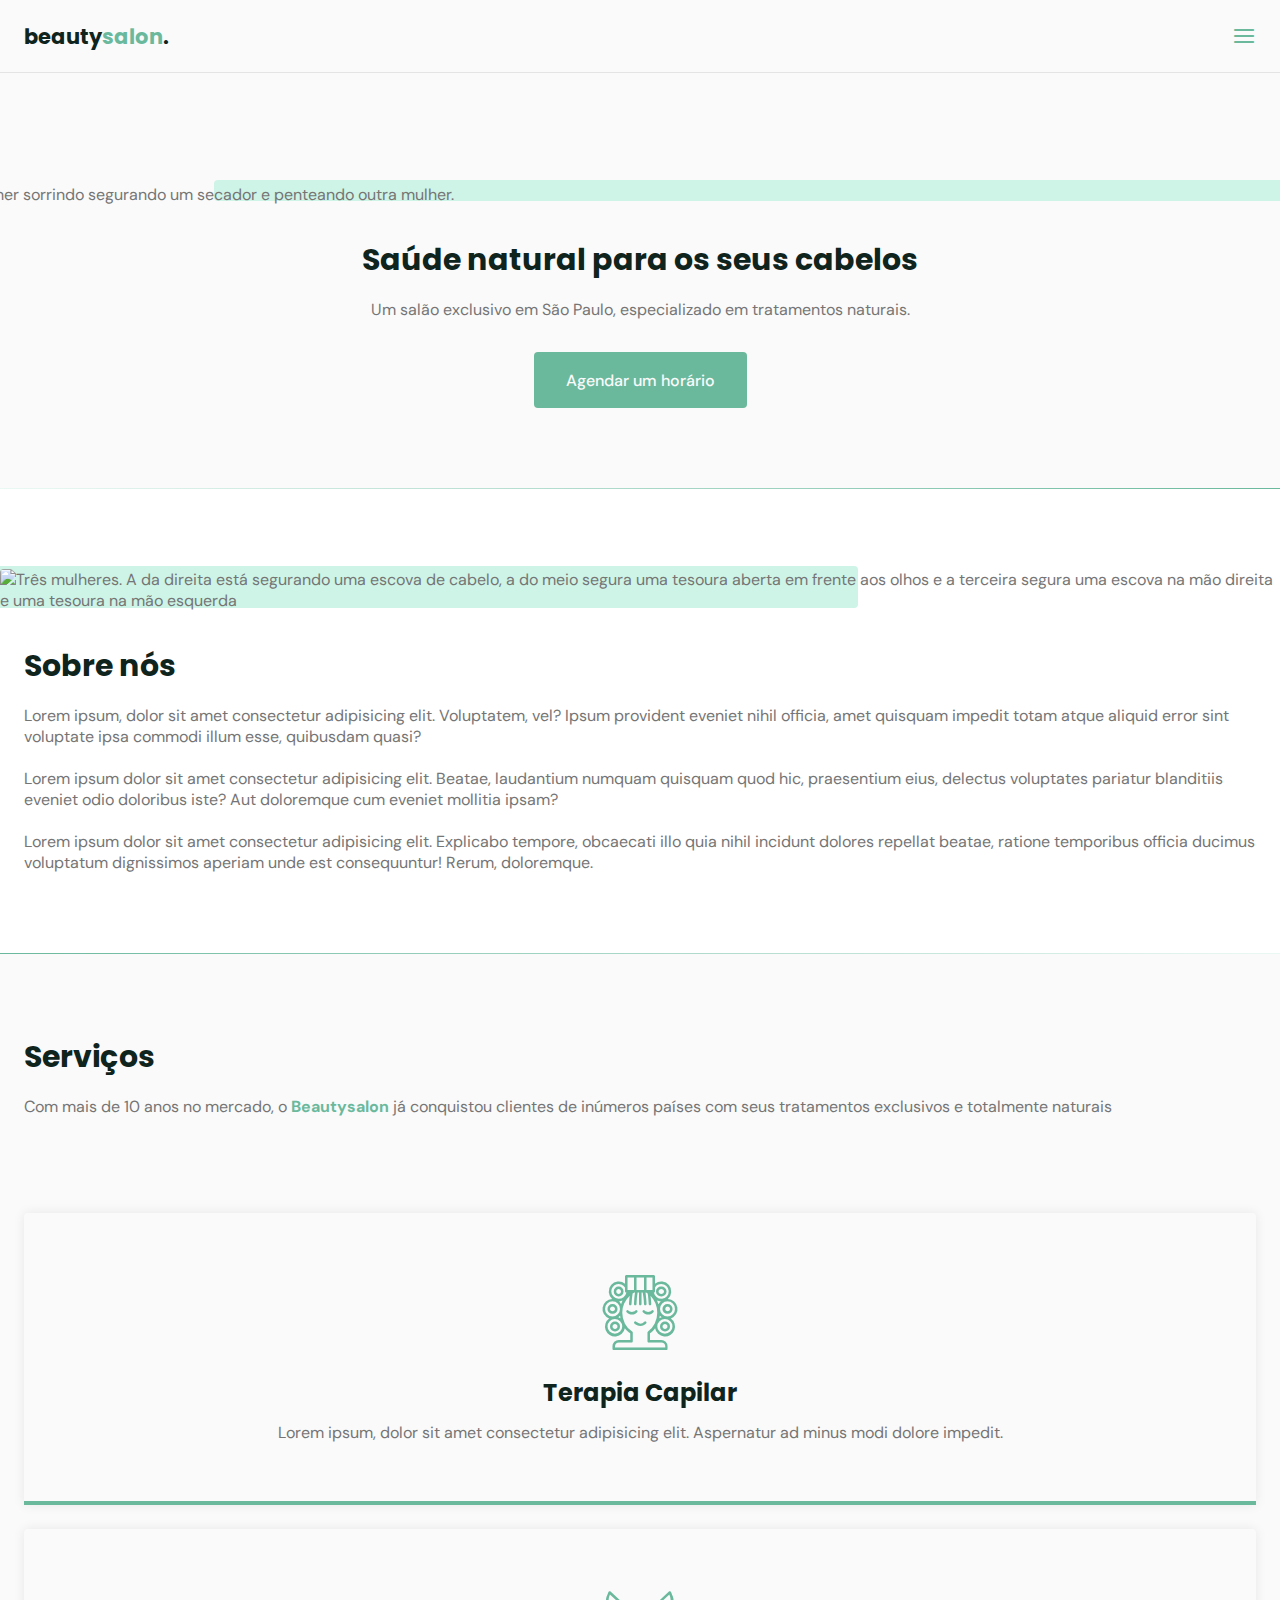
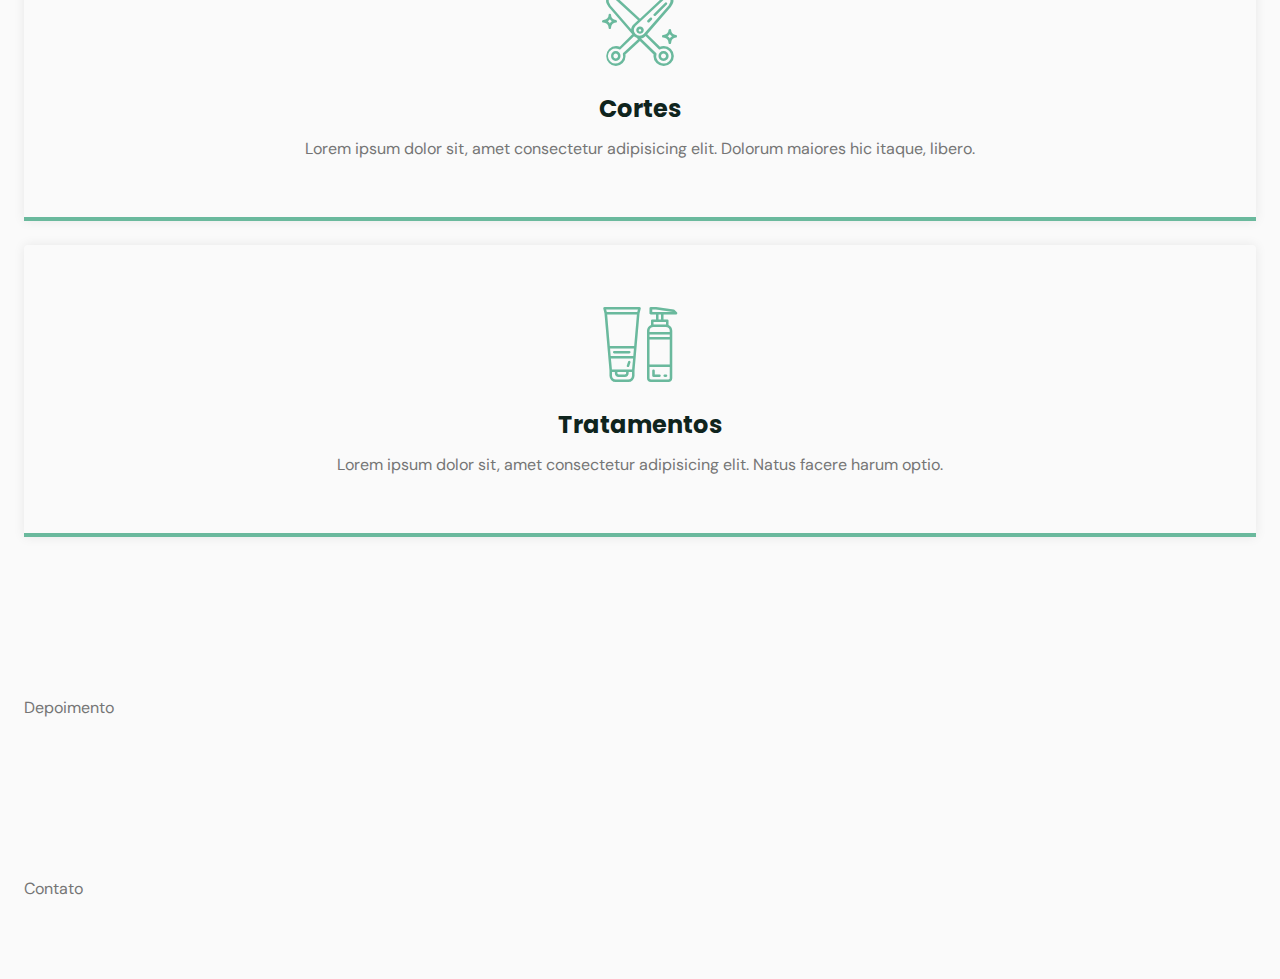
==== index.html @ 9b9bf40a "Update index.html" ====
<!DOCTYPE html>
<html lang="pt_BR">
  <head>
    <meta charset="UTF-8" />
    <meta http-equiv="X-UA-Compatible" content="IE=edge" />
    <meta name="viewport" content="width=device-width, initial-scale=1.0" />
    <title>NLW</title>
    <!--Icones-->
    <link rel="stylesheet" href="Assets/Fonts/style.css" />

    <!--styles-->

    <link rel="stylesheet" href="style.css" />
    <!-- fonts-->

    <link rel="preconnect" href="https://fonts.gstatic.com" />
    <link
      href="https://fonts.googleapis.com/css2?family=DM+Sans:wght@400;500;700&family=Poppins:wght@400;500;700&display=swap"
      rel="stylesheet"
    />
  </head>

  <body>
    <header id="header">
      <nav class="container">
        <a class="logo" href="#">beauty<span>salon</span>.</a>
        <!--menu-->

        <div class="menu">
          <ul class="grid">
            <li><a class="title" href="#home">Início</a></li>
            <li><a class="title" href="#about">Sobre</a></li>
            <li><a class="title" href="#services">Serviços</a></li>
            <li><a class="title" href="#testimonials">Depoimento</a></li>
            <li><a class="title" href="#contact">Contato</a></li>
          </ul>
        </div>
        <!--/menu-->
        <div class="toggle icon-menu"></div>
        <div class="toggle icon-close"></div>
      </nav>
    </header>

    <main>
      <section class="section" id="home">
        <div class="container grid">
          <div class="image">
            <img
              src="https://images.unsplash.com/photo-1562322140-8baeececf3df?ixid=MnwxMjA3fDB8MHxzZWFyY2h8MXx8aGFpcmRyZXNzZXJ8ZW58MHx8MHx8&ixlib=rb-1.2.1&auto=format&fit=crop&w=500&q=60"
              alt="Mulher sorrindo segurando um secador e penteando outra mulher."
            />
          </div>
          <div class="text">
            <h2 class="title">Saúde natural para os seus cabelos</h2>

            <p>
              Um salão exclusivo em São Paulo, especializado em tratamentos
              naturais.
            </p>
            <a class="button" href="#">Agendar um horário</a>
          </div>
        </div>
      </section>
      <div class="divider-1"></div>

      <section class="section" id="about">
        <div class="container grid">
          <div class="image">
            <img
              src="https://images.unsplash.com/photo-1559599101-f09722fb4948?ixid=MnwxMjA3fDB8MHxzZWFyY2h8Mnx8aGFpcmRyZXNzZXJ8ZW58MHx8MHx8&ixlib=rb-1.2.1&auto=format&fit=crop&w=500&q=60"
              alt="Três mulheres. A da direita está segurando uma escova de cabelo, a do meio segura uma tesoura aberta em frente aos olhos e a terceira segura uma escova na mão direita e uma tesoura na mão esquerda"
            />
          </div>
          <div class="text">
            <h2 class="title">Sobre nós</h2>
            <p>
              Lorem ipsum, dolor sit amet consectetur adipisicing elit.
              Voluptatem, vel? Ipsum provident eveniet nihil officia, amet
              quisquam impedit totam atque aliquid error sint voluptate ipsa
              commodi illum esse, quibusdam quasi?
            </p>
            <br />
            <p>
              Lorem ipsum dolor sit amet consectetur adipisicing elit. Beatae,
              laudantium numquam quisquam quod hic, praesentium eius, delectus
              voluptates pariatur blanditiis eveniet odio doloribus iste? Aut
              doloremque cum eveniet mollitia ipsam?
            </p>
            <br />
            <p>
              Lorem ipsum dolor sit amet consectetur adipisicing elit. Explicabo
              tempore, obcaecati illo quia nihil incidunt dolores repellat
              beatae, ratione temporibus officia ducimus voluptatum dignissimos
              aperiam unde est consequuntur! Rerum, doloremque.
            </p>
          </div>
        </div>
      </section>
      <div class="divider-2"></div>

      <section class="section" id="services">
        <div class="container grid">
          <header>
            <h2 class="title">Serviços</h2>
            <p>
              Com mais de 10 anos no mercado, o <strong> Beautysalon</strong> já
              conquistou clientes de inúmeros países com seus tratamentos
              exclusivos e totalmente naturais
            </p>
          </header>
          <div class="cards grid">
            <div class="card">
              <i class="icon-woman-hair"></i>
              <h3 class="title">Terapia Capilar</h3>
              <p>
                Lorem ipsum, dolor sit amet consectetur adipisicing elit.
                Aspernatur ad minus modi dolore impedit.
              </p>
            </div>
            <div class="card">
              <i class="icon-trim"></i>
              <h3 class="title">Cortes</h3>
              <p>
                Lorem ipsum dolor sit, amet consectetur adipisicing elit.
                Dolorum maiores hic itaque, libero.
              </p>
            </div>
            <div class="card">
              <i class="icon-cosmetic"></i>
              <h3 class="title">Tratamentos</h3>
              <p>
                Lorem ipsum dolor sit, amet consectetur adipisicing elit. Natus
                facere harum optio.
              </p>
            </div>
          </div>
        </div>
      </section>

      <section class="section" id="testimonials">
        <div class="container grid">Depoimento</div>
      </section>
      <section class="section" id="contact">
        <div class="container grid">Contato</div>
      </section>
    </main>
    <footer></footer>
    <script src="main.js"></script>
  </body>
</html>
---- Assets/Fonts/style.css ----
@font-face {
  font-family: 'icomoon';
  src: url('fonts/icomoon.eot?i41y');
  src: url('fonts/icomoon.eot?i41y#iefix') format('embedded-opentype'),
    url('fonts/icomoon.ttf?i41y') format('truetype'),
    url('fonts/icomoon.woff?i41y') format('woff'),
    url('fonts/icomoon.svg?i41y#icomoon') format('svg');
  font-weight: normal;
  font-style: normal;
  font-display: block;
}

[class^='icon-'],
[class*=' icon-'] {
  /* use !important to prevent issues with browser extensions that change fonts */
  font-family: 'icomoon' !important;
  speak: never;
  font-style: normal;
  font-weight: normal;
  font-variant: normal;
  text-transform: none;
  line-height: 1;

  /* Better Font Rendering =========== */
  -webkit-font-smoothing: antialiased;
  -moz-osx-font-smoothing: grayscale;
}

.icon-phone:before {
  content: '\e900';
}
.icon-close:before {
  content: '\e901';
}
.icon-cosmetic:before {
  content: '\e902';
}
.icon-facebook:before {
  content: '\e903';
}
.icon-instagram:before {
  content: '\e904';
}
.icon-mail:before {
  content: '\e905';
}
.icon-map-pin:before {
  content: '\e906';
}
.icon-menu:before {
  content: '\e907';
}
.icon-trim:before {
  content: '\e908';
}
.icon-whatsapp:before {
  content: '\e909';
}
.icon-woman-hair:before {
  content: '\e90a';
}
.icon-youtube:before {
  content: '\e90b';
}
---- style.css ----
/* Reset */
* {
  margin: 0;
  padding: 0;
  box-sizing: border-box;
}
ul {
  list-style: none;
}
a {
  text-decoration: none;
}

img {
  width: 100%;
  height: auto;
}
:root {
  --header-height: 4.5rem;

  /* colors */
  --hue: 159;
  /* HSL color mode */
  --base-color: hsl(var(--hue) 36% 57%);
  --base-color-second: hsl(var(--hue) 65% 88%);
  --base-color-alt: hsl(var(--hue) 57% 53%);
  --title-color: hsl(var(--hue) 41% 10%);
  --text-color: hsl(0 0% 46%);
  --text-color-light: hsl(0 0% 98%);
  --body-color: hsl(0 0% 98%);
}

/*------- BASE ---------*/
html {
  scroll-behavior: smooth;
}
body {
  font: 400 1rem 'Dm Sans', sans-serif;
  color: var(--text-color);
  background: var(--body-color);
  -webkit-font-smoothing: antialiased;
}

.title {
  font: 700 1.875rem 'poppins', sans-serif;
  color: var(--title-color);
  -webkit-font-smoothing: auto;
}
.button {
  background-color: var(--base-color);
  color: var(--text-color-light);
  height: 3.5rem;
  display: inline-flex;
  align-items: center;
  padding: 0 2rem;
  border-radius: 0.25rem;
  font: 500 1rem 'Dm Sans', sans-serif;
  transition: background 0.3s;
}

.button:hover {
  background: var(--base-color-alt);
}
.divider-1 {
  height: 1px;
  background: linear-gradient(
    270deg,
    hsla(var(--hue), 36%, 57%, 1),
    hsla(var(--hue), 65%, 88%, 0.34)
  );
}
.divider-2 {
  height: 1px;
  background: linear-gradient(
    270deg,
    hsla(var(--hue), 65%, 88%, 0.34),
    hsla(var(--hue), 36%, 57%, 1)
  );
}

/*== Layout ==*/
.container {
  margin-left: 1.5rem;
  margin-right: 1.5rem;
}

.grid {
  display: grid;
  gap: 2rem;
}

.section {
  padding: 5rem 0;
}
.section .title {
  margin-bottom: 1rem;
}

.section header {
  margin-bottom: 4rem;
}
.section header strong {
  color: var(--base-color);
}

#header {
  border-bottom: 1px solid #e4e4e4;
  margin-bottom: 2rem;
  display: flex;
  width: 100%;
  position: fixed;
  top: 0;
  left: 0;
  z-index: 100;
  background-color: var(--body-color);
}
#header.scroll {
  box-shadow: 0px 0px 12px rgba(0, 0, 0, 0.15);
}
main {
  margin-top: calc(var(--header-height) + 2rem);
}

/* -------logo------- */

.logo {
  font: 700 1.31rem 'poppins', sans-serif;
  color: var(--title-color);
}
.logo span {
  color: var(--base-color);
}
/* -------Navigation------- */
nav {
  height: var(--header-height);
  display: flex;
  align-items: center;
  justify-content: space-between;
  width: 100%;
}

nav ul li {
  text-align: center;
}
nav ul li a {
  transition: color 0.2s;
  position: relative;
}
nav ul li a:hover {
  color: var(--base-color);
}
nav ul li a::after {
  content: '';
  width: 0%;
  height: 2px;
  background: var(--base-color);

  position: absolute;
  left: 0;
  bottom: -1.5rem;
  transition: width 0.2s;
}
nav ul li a:hover::after {
  width: 100%;
}

nav .menu {
  opacity: 0;
  visibility: hidden;
  top: -20rem;
  transition: 0.2s;
}
nav .menu ul {
  display: none;
}
/*=======Mostrar menu========*/
nav.show .menu {
  opacity: 1;
  visibility: visible;
  background: var(--body-color);

  height: 100vh;
  width: 100vw;

  position: fixed;
  top: 0;
  left: 0;
  display: grid;
  place-content: center;
}

nav.show .menu ul {
  display: grid;
}
nav.show ul.grid {
  gap: 4rem;
}
/*======= toggle menu ====*/
.toggle {
  color: var(--base-color);
  font-size: 1.5rem;
  cursor: pointer;
}
nav .icon-close {
  visibility: hidden;
  opacity: 0;

  position: absolute;
  top: -1.5rem;
  right: 1.5rem;
  transition: 0.2s;
}
nav.show div.icon-close {
  visibility: visible;
  opacity: 1;
  top: 1.5rem;
}

/*======= home ====*/

#home {
  overflow: hidden;
}
#home .container {
  margin: 0;
}
#home .image {
  position: relative;
}
#home .image::before {
  content: '';
  height: 100%;
  width: 100%;
  background: var(--base-color-second);
  position: absolute;
  top: -16.8%;
  left: 16.7%;
  z-index: 0;
}

#home .image img {
  position: relative;
  right: 2.93rem;
}

#home .image img,
#home .image::before {
  border-radius: 0.25rem;
}
#home .text {
  margin-left: 1.5rem;
  margin-right: 1.5rem;
  text-align: center;
}
#home .text h1 {
  margin-bottom: 1rem;
}
#home .text p {
  margin-bottom: 2rem;
}

/*======= About ====*/
#about {
  background: white;
}
#about .container {
  margin: 0;
}
#about .image {
  position: relative;
}
#about .image::before {
  content: '';
  height: 100%;
  width: 100%;
  background: var(--base-color-second);
  position: absolute;
  top: -8.3%;
  left: -33%;
  z-index: 0;
}

#about .image img {
  position: relative;
}

#about .image img,
#about .image::before {
  border-radius: 0.25rem;
}
#about .text {
  margin-left: 1.5rem;
  margin-right: 1.5rem;
}
/*======= Services ====*/
.cards.grid {
  gap: 1.5rem;
}
.card {
  padding: 3.625rem 2rem;
  box-shadow: 0px 0px 12px rgba(0, 0, 0, 0.08);
  border-bottom: 0.25rem solid var(--base-color);
  border-radius: 0.25rem 0.25rem 0 0;
  text-align: center;
}
.card i {
  display: block;
  margin-bottom: 1.5rem;
  font-size: 5rem;
  color: var(--base-color);
}
.card .title {
  font-size: 1.5rem;
  margin-bottom: 0.75rem;
}
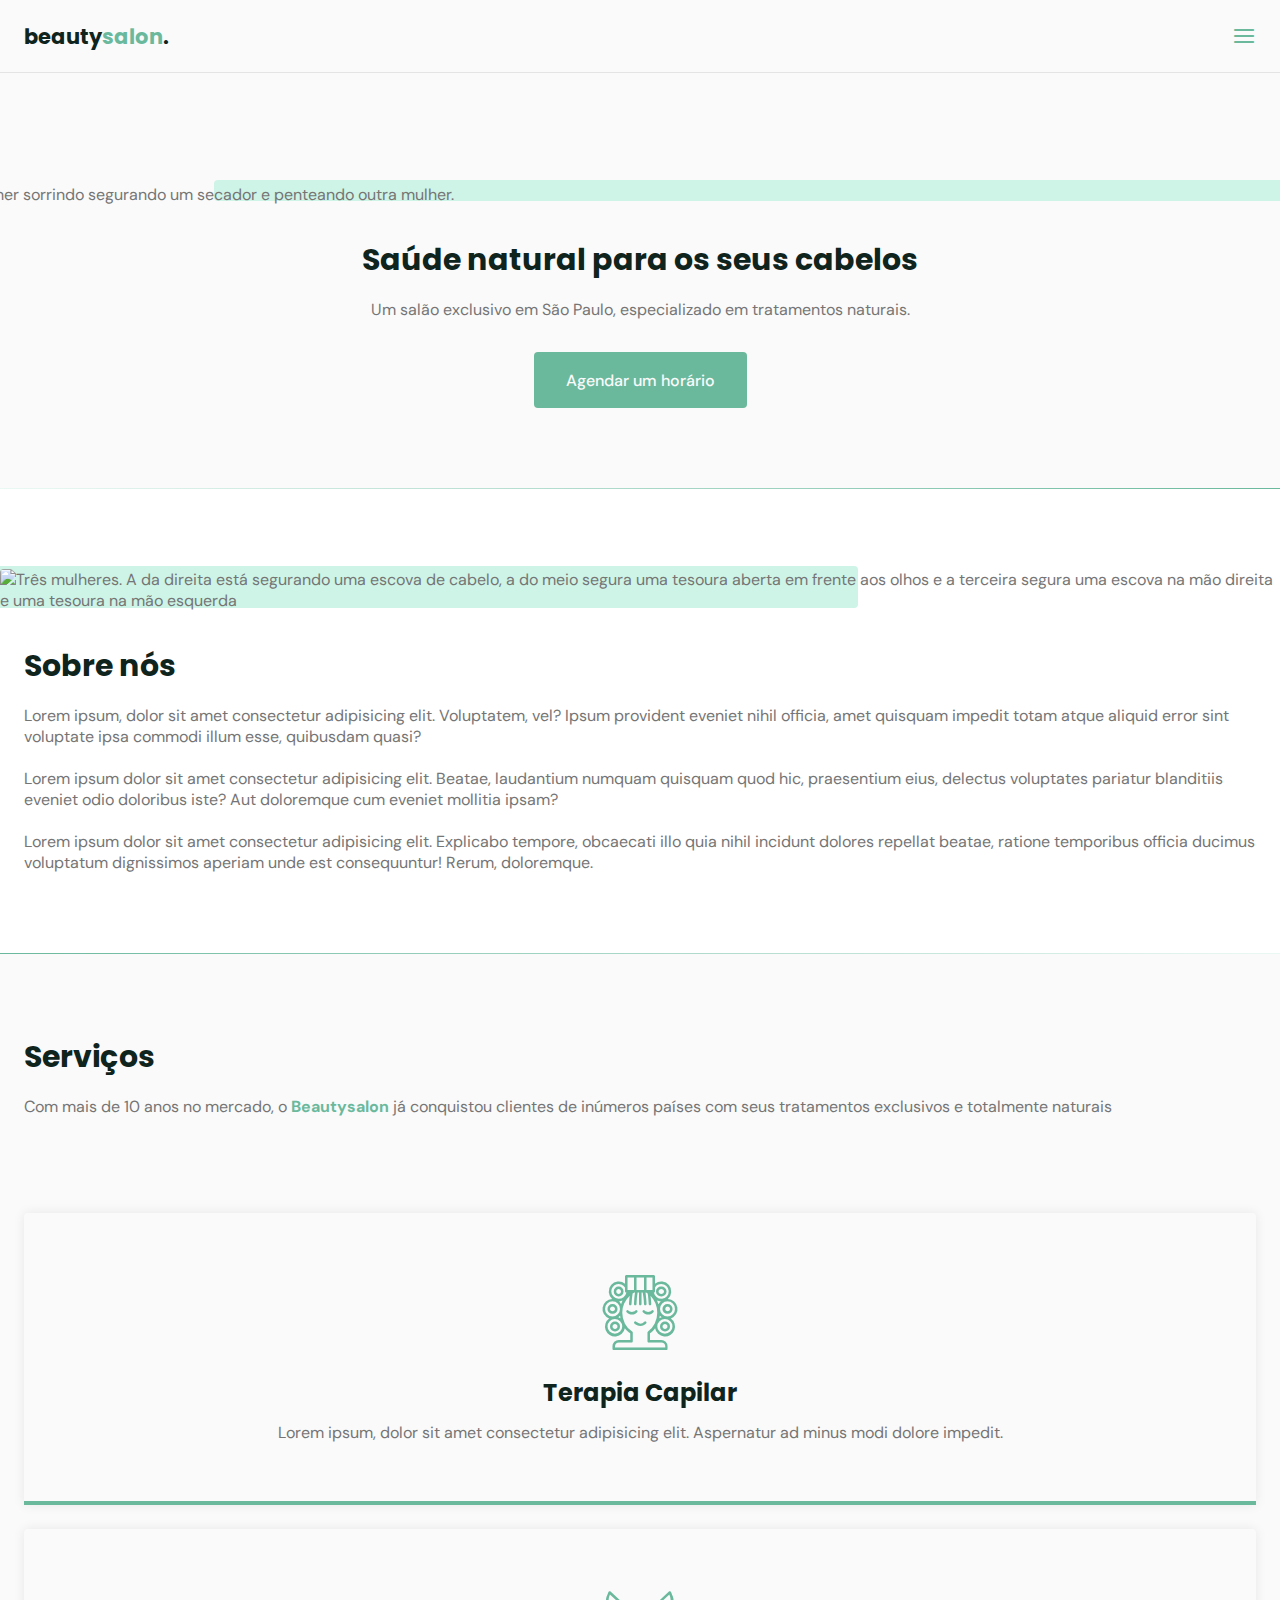
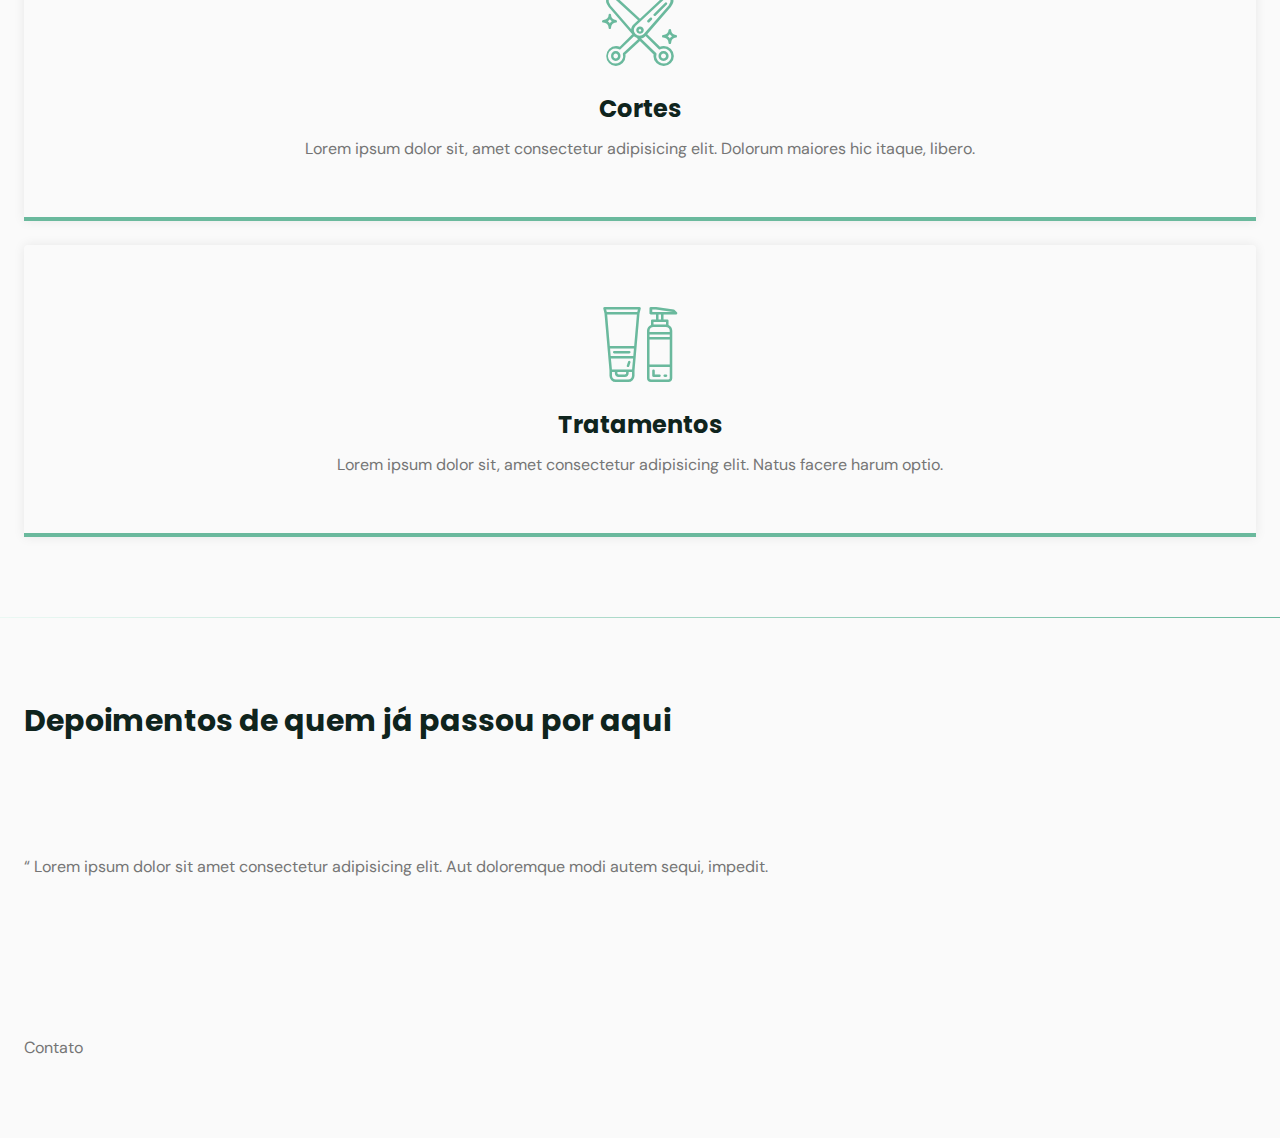
==== commit c5be7647: "Update index.html" ====
--- a/index.html
+++ b/index.html
@@ -31,7 +31,7 @@
             <li><a class="title" href="#home">Início</a></li>
             <li><a class="title" href="#about">Sobre</a></li>
             <li><a class="title" href="#services">Serviços</a></li>
-            <li><a class="title" href="#testimonials">Depoimento</a></li>
+            <li><a class="title" href="#testimonials">Depoimentos</a></li>
             <li><a class="title" href="#contact">Contato</a></li>
           </ul>
         </div>
@@ -136,15 +136,39 @@
           </div>
         </div>
       </section>
+      <div class="divider-1"></div>
 
       <section class="section" id="testimonials">
-        <div class="container grid">Depoimento</div>
+        <div class="container grid".divider-1 {
+  height: 1px;
+  background: linear-gradient(
+    270deg,
+    hsla(var(--hue), 36%, 57%, 1),
+    hsla(var(--hue), 65%, 88%, 0.34)
+  );
+}>
+          <header>
+            <h2 class="title">Depoimentos de quem já passou por aqui</h2>
+          </header>
+          <div class="testimonials">
+<div class="testimonials">
+  <p>
+    <span>&ldquo; </span>
+    Lorem ipsum dolor sit amet consectetur adipisicing elit. Aut doloremque modi autem sequi, impedit.
+  </p>
+</div>
+<div class="testimonials"></div>
+<div class="testimonials"></div>
+</div>
+
+          </div>
+        </div>
       </section>
       <section class="section" id="contact">
         <div class="container grid">Contato</div>
       </section>
     </main>
-    <footer></footer>
+
     <script src="main.js"></script>
   </body>
 </html>
--- a/style.css
+++ b/style.css
@@ -107,14 +107,16 @@
   border-bottom: 1px solid #e4e4e4;
   margin-bottom: 2rem;
   display: flex;
-  width: 100%;
+
   position: fixed;
   top: 0;
   left: 0;
   z-index: 100;
   background-color: var(--body-color);
+  width: 100%;
 }
 #header.scroll {
+  background: var(--base-color);
   box-shadow: 0px 0px 12px rgba(0, 0, 0, 0.15);
 }
 main {
@@ -124,7 +126,7 @@
 /* -------logo------- */
 
 .logo {
-  font: 700 1.31rem 'poppins', sans-serif;
+  font: 700 1.31rem 'Poppins', sans-serif;
   color: var(--title-color);
 }
 .logo span {
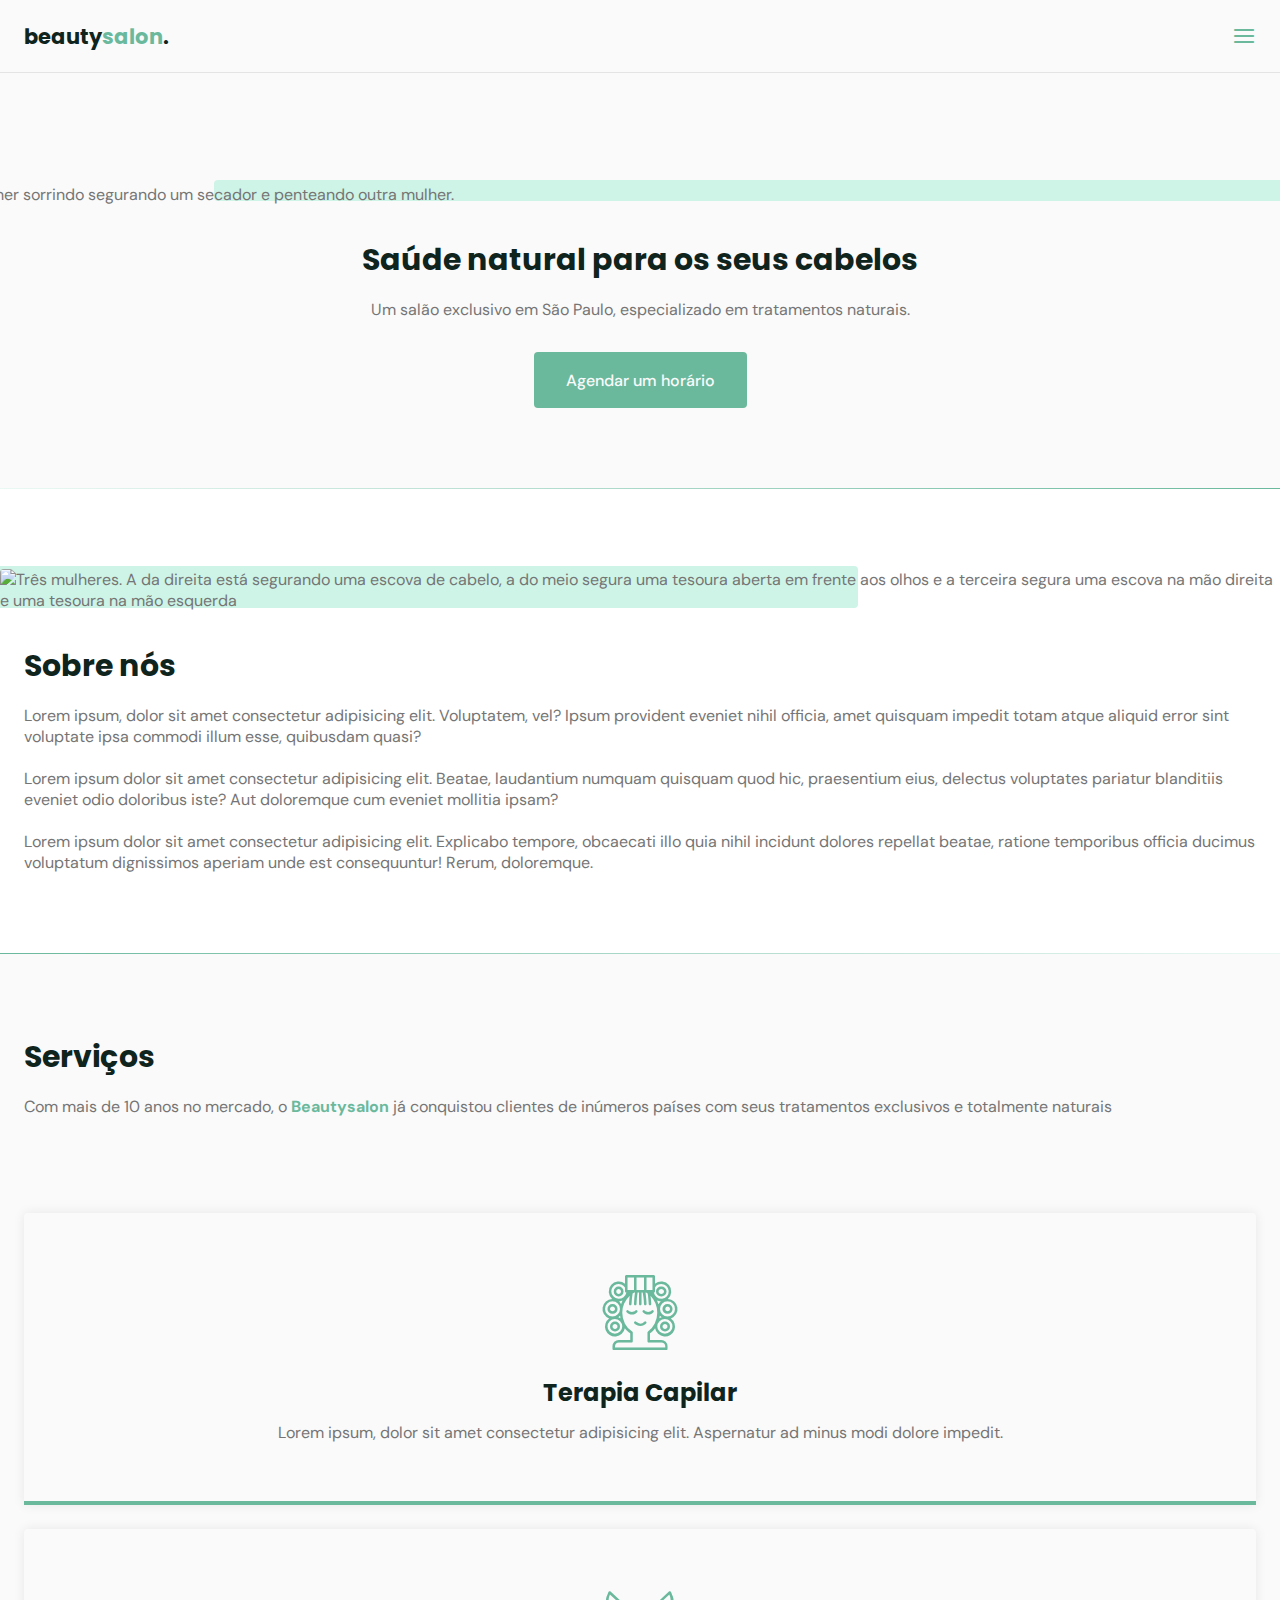
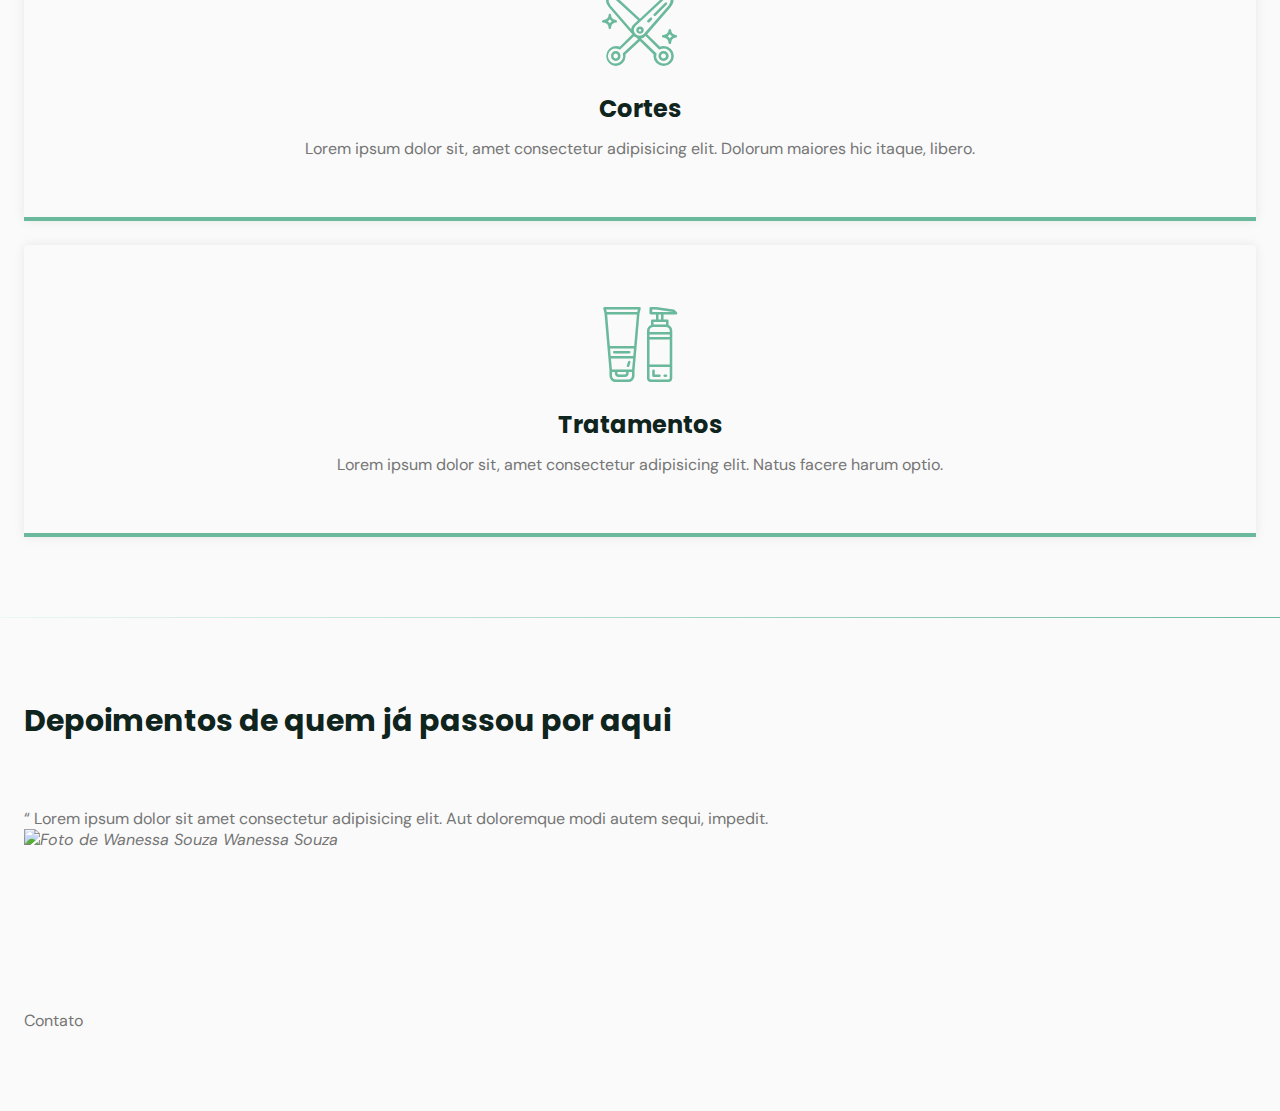
==== commit c72a32b1: "Update index.html" ====
--- a/index.html
+++ b/index.html
@@ -7,6 +7,11 @@
     <title>NLW</title>
     <!--Icones-->
     <link rel="stylesheet" href="Assets/Fonts/style.css" />
+    
+    <link
+    rel="stylesheet"
+    href="https://unpkg.com/swiper/swiper-bundle.min.css"
+  />
 
     <!--styles-->
 
@@ -139,23 +144,24 @@
       <div class="divider-1"></div>
 
       <section class="section" id="testimonials">
-        <div class="container grid".divider-1 {
-  height: 1px;
-  background: linear-gradient(
-    270deg,
-    hsla(var(--hue), 36%, 57%, 1),
-    hsla(var(--hue), 65%, 88%, 0.34)
-  );
-}>
+        <div class="container">
           <header>
             <h2 class="title">Depoimentos de quem já passou por aqui</h2>
           </header>
-          <div class="testimonials">
-<div class="testimonials">
+          <div class="testimonials swiper-container">
+<div class="testimonials swiper-slide">
+  <blockquote>
   <p>
-    <span>&ldquo; </span>
+    <span>&ldquo;</span>
     Lorem ipsum dolor sit amet consectetur adipisicing elit. Aut doloremque modi autem sequi, impedit.
   </p>
+  <cite>
+    <img src="assets/fotos/10.jpeg"
+    alt="Foto de Wanessa Souza"
+  />
+  Wanessa Souza
+  </cite>
+</blockquote>
 </div>
 <div class="testimonials"></div>
 <div class="testimonials"></div>
--- a/style.css
+++ b/style.css
@@ -35,14 +35,14 @@
   scroll-behavior: smooth;
 }
 body {
-  font: 400 1rem 'Dm Sans', sans-serif;
+  font: 400 1rem 'DM Sans', sans-serif;
   color: var(--text-color);
   background: var(--body-color);
   -webkit-font-smoothing: antialiased;
 }
 
 .title {
-  font: 700 1.875rem 'poppins', sans-serif;
+  font: 700 1.875rem 'Poppins', sans-serif;
   color: var(--title-color);
   -webkit-font-smoothing: auto;
 }
@@ -54,7 +54,7 @@
   align-items: center;
   padding: 0 2rem;
   border-radius: 0.25rem;
-  font: 500 1rem 'Dm Sans', sans-serif;
+  font: 500 1rem 'DM Sans', sans-serif;
   transition: background 0.3s;
 }
 
@@ -116,9 +116,13 @@
   width: 100%;
 }
 #header.scroll {
-  background: var(--base-color);
   box-shadow: 0px 0px 12px rgba(0, 0, 0, 0.15);
 }
+/* Para trocar a cor da logo
+#header.scroll. logo span{
+  color: Black;
+}
+*/
 main {
   margin-top: calc(var(--header-height) + 2rem);
 }
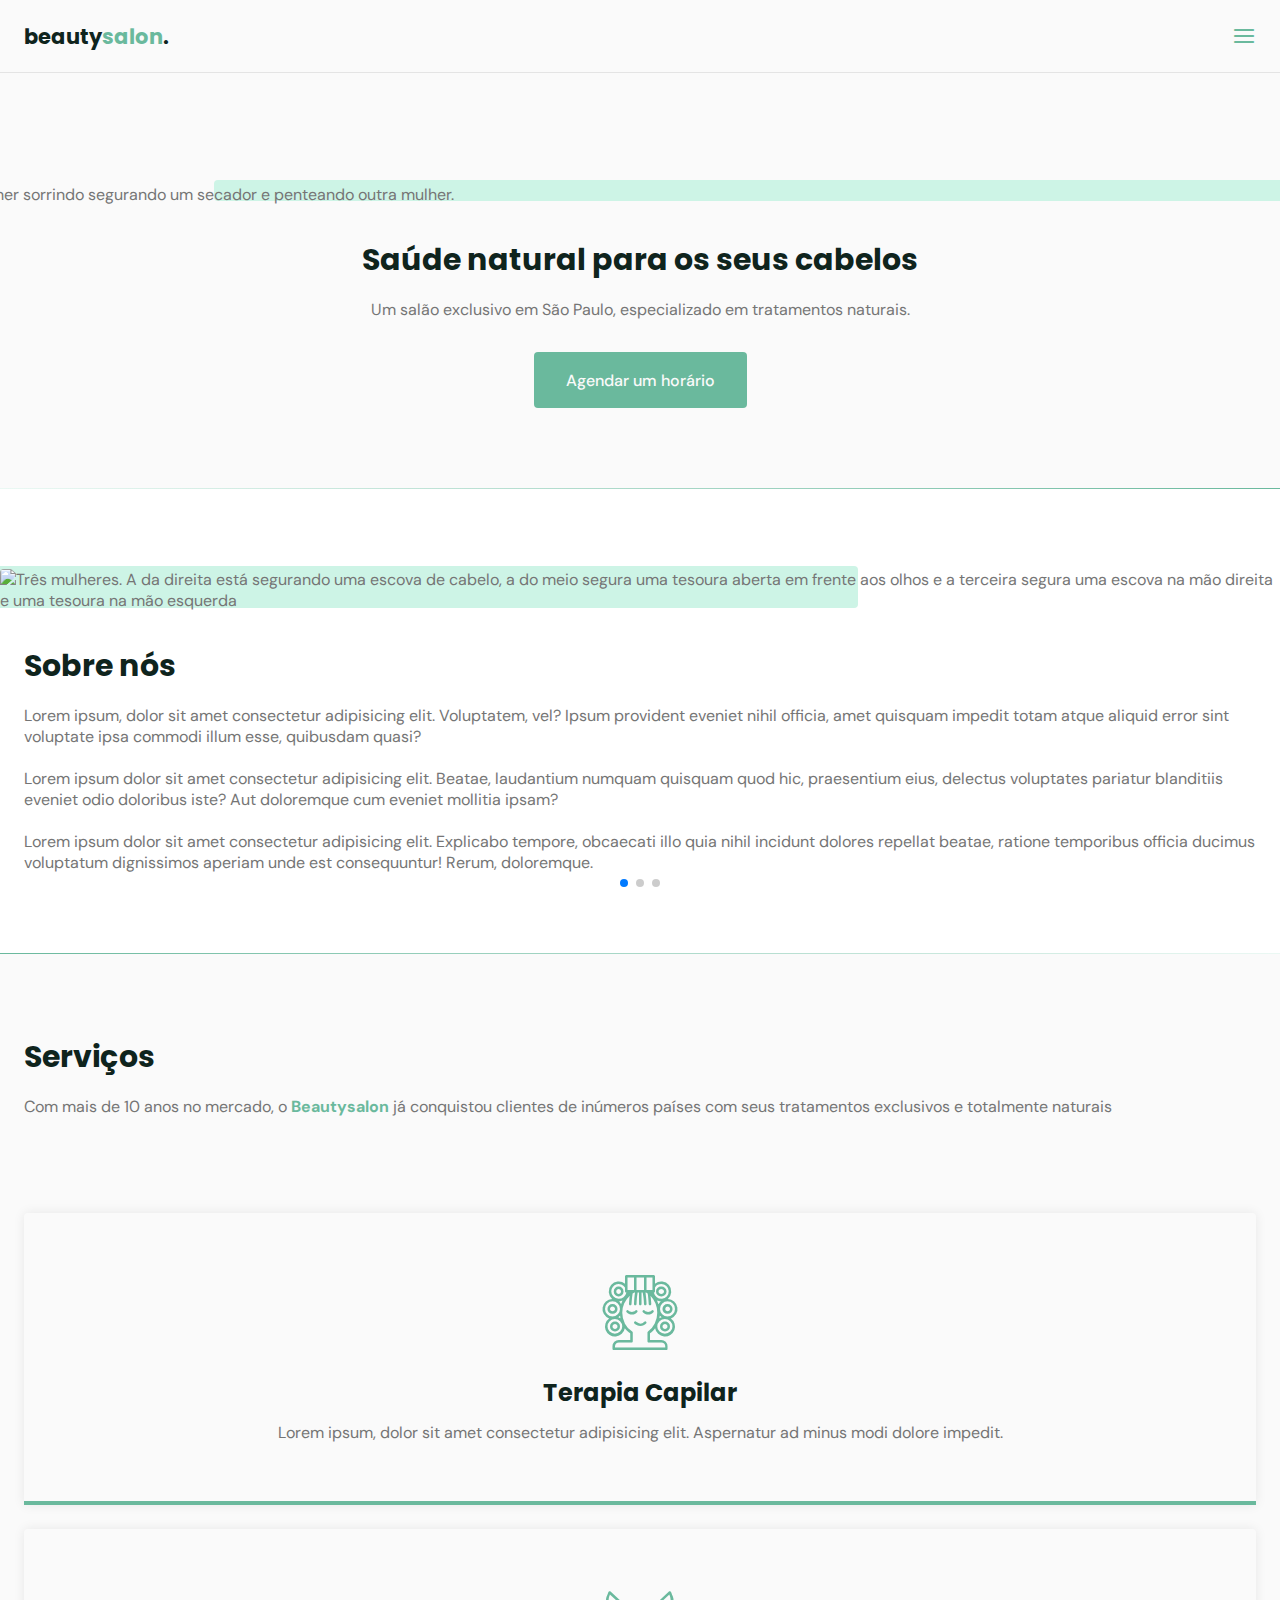
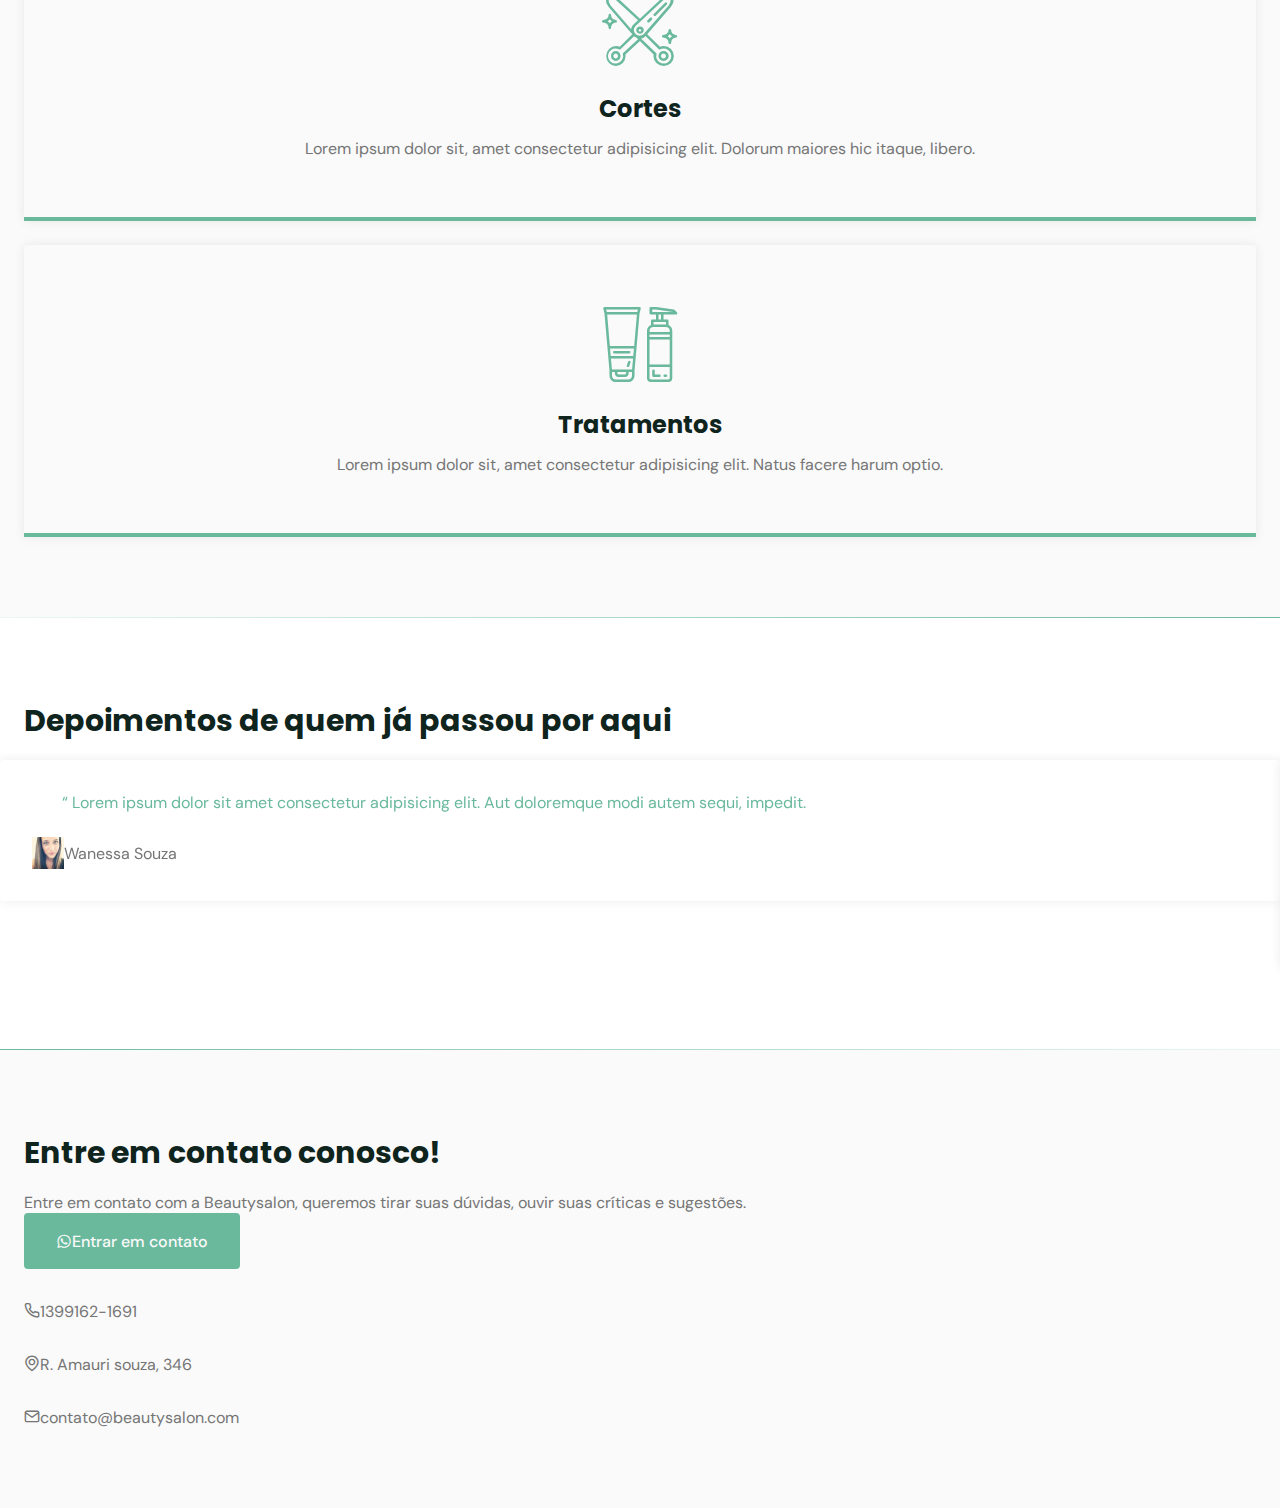
==== commit 1740d456: "Update index.html" ====
--- a/index.html
+++ b/index.html
@@ -7,11 +7,11 @@
     <title>NLW</title>
     <!--Icones-->
     <link rel="stylesheet" href="Assets/Fonts/style.css" />
-    
+
     <link
-    rel="stylesheet"
-    href="https://unpkg.com/swiper/swiper-bundle.min.css"
-  />
+      rel="stylesheet"
+      href="https://unpkg.com/swiper/swiper-bundle.min.css"
+    />
 
     <!--styles-->
 
@@ -149,31 +149,91 @@
             <h2 class="title">Depoimentos de quem já passou por aqui</h2>
           </header>
           <div class="testimonials swiper-container">
-<div class="testimonials swiper-slide">
-  <blockquote>
-  <p>
-    <span>&ldquo;</span>
-    Lorem ipsum dolor sit amet consectetur adipisicing elit. Aut doloremque modi autem sequi, impedit.
-  </p>
-  <cite>
-    <img src="assets/fotos/10.jpeg"
-    alt="Foto de Wanessa Souza"
-  />
-  Wanessa Souza
-  </cite>
-</blockquote>
-</div>
-<div class="testimonials"></div>
-<div class="testimonials"></div>
-</div>
-
-          </div>
-        </div>
-      </section>
+            <div class="swiper-wrapper">
+              <div class="testimonial swiper-slide">
+                <blockquote>
+                  <p>
+                    <span>&ldquo;</span>
+                    Lorem ipsum dolor sit amet consectetur adipisicing elit. Aut
+                    doloremque modi autem sequi, impedit.
+                  </p>
+                  <cite>
+                    <img
+                      src="Assets/fotos/10.jpeg"
+                      alt="Foto de Wanessa Souza"
+                    />
+                    Wanessa Souza
+                  </cite>
+                </blockquote>
+              </div>
+              <div class="testimonial swiper-slide">
+                <blockquote>
+                  <p>
+                    <span>&ldquo;</span>
+                    Lorem ipsum dolor sit amet consectetur adipisicing elit. Aut
+                    doloremque modi autem sequi, impedit.
+                  </p>
+                  <cite>
+                    <img
+                      src="assets/fotos/56.jpeg"
+                      alt="Foto de Franciele Venega"
+                    />
+                    Franciele Venega
+                  </cite>
+                </blockquote>
+              </div>
+              <div class="testimonial swiper-slide">
+                <blockquote>
+                  <p>
+                    <span>&ldquo;</span>
+                    Lorem ipsum dolor sit amet consectetur adipisicing elit. Aut
+                    doloremque modi autem sequi, impedit.
+                  </p>
+                  <cite>
+                    <img
+                      src="assets/fotos/26.jpeg"
+                      alt="Fotos de Valeska Fabris"
+                    />
+                    Valeska Fabris
+                  </cite>
+                </blockquote>
+              </div>
+            </div>
+            <div class="swiper-pagination"></div>
+          </div>
+        </div>
+      </section>
+      <div class="divider-2"></div>
+      <!-- CONTACT -->
       <section class="section" id="contact">
-        <div class="container grid">Contato</div>
+        <div class="container grid">
+          <div class="text">
+            <h2 class="title">Entre em contato conosco!</h2>
+            <p>
+              Entre em contato com a Beautysalon, queremos tirar suas dúvidas,
+              ouvir suas críticas e sugestões.
+            </p>
+            <a
+              href="https://api.whatsapp.com/send?phone=+5513991621691&text=Oi! Gostaria de agendar um horário"
+              class="button"
+              target="_blank"
+              ><i class="icon-whatsapp"></i> Entrar em contato</a
+            >
+          </div>
+          <div class="links">
+            <ul class="grid">
+              <li><i class="icon-phone"></i>1399162-1691</li>
+              <li><i class="icon-map-pin"></i>R. Amauri souza, 346</li>
+              <li><i class="icon-mail"></i>contato@beautysalon.com</li>
+            </ul>
+          </div>
+        </div>
       </section>
     </main>
+    <script src="https://unpkg.com/swiper/swiper-bundle.min.js"></script>
+
+    <!-- scrollreveal -->
+    <script src="https://unpkg.com/scrollreveal"></script>
 
     <script src="main.js"></script>
   </body>
--- a/style.css
+++ b/style.css
@@ -319,3 +319,39 @@
   font-size: 1.5rem;
   margin-bottom: 0.75rem;
 }
+/*====== Testimonials=======*/
+
+#testimonials {
+  background: white;
+}
+
+#testimonials .container {
+  margin-left: 0;
+  margin-right: 0;
+}
+#testimonials header {
+  margin-left: 1.5rem;
+  margin-left: 1.5rem;
+  margin-bottom: 0;
+}
+#testimonials blockquote {
+  padding: 2rem;
+  box-shadow: 0px 0px 12px rgba(0, 0, 0, 0.08);
+  border-radius: 0.25rem;
+}
+#testimonials blockquote p {
+  position: relative;
+  text-indent: 1.875rem;
+  margin-bottom: 1.5rem;
+  color: var(--base-color);
+}
+
+#testimonials cite {
+  display: flex;
+  align-items: center;
+  font-style: normal;
+}
+
+#testimonials cite img {
+  width: 2rem;
+}
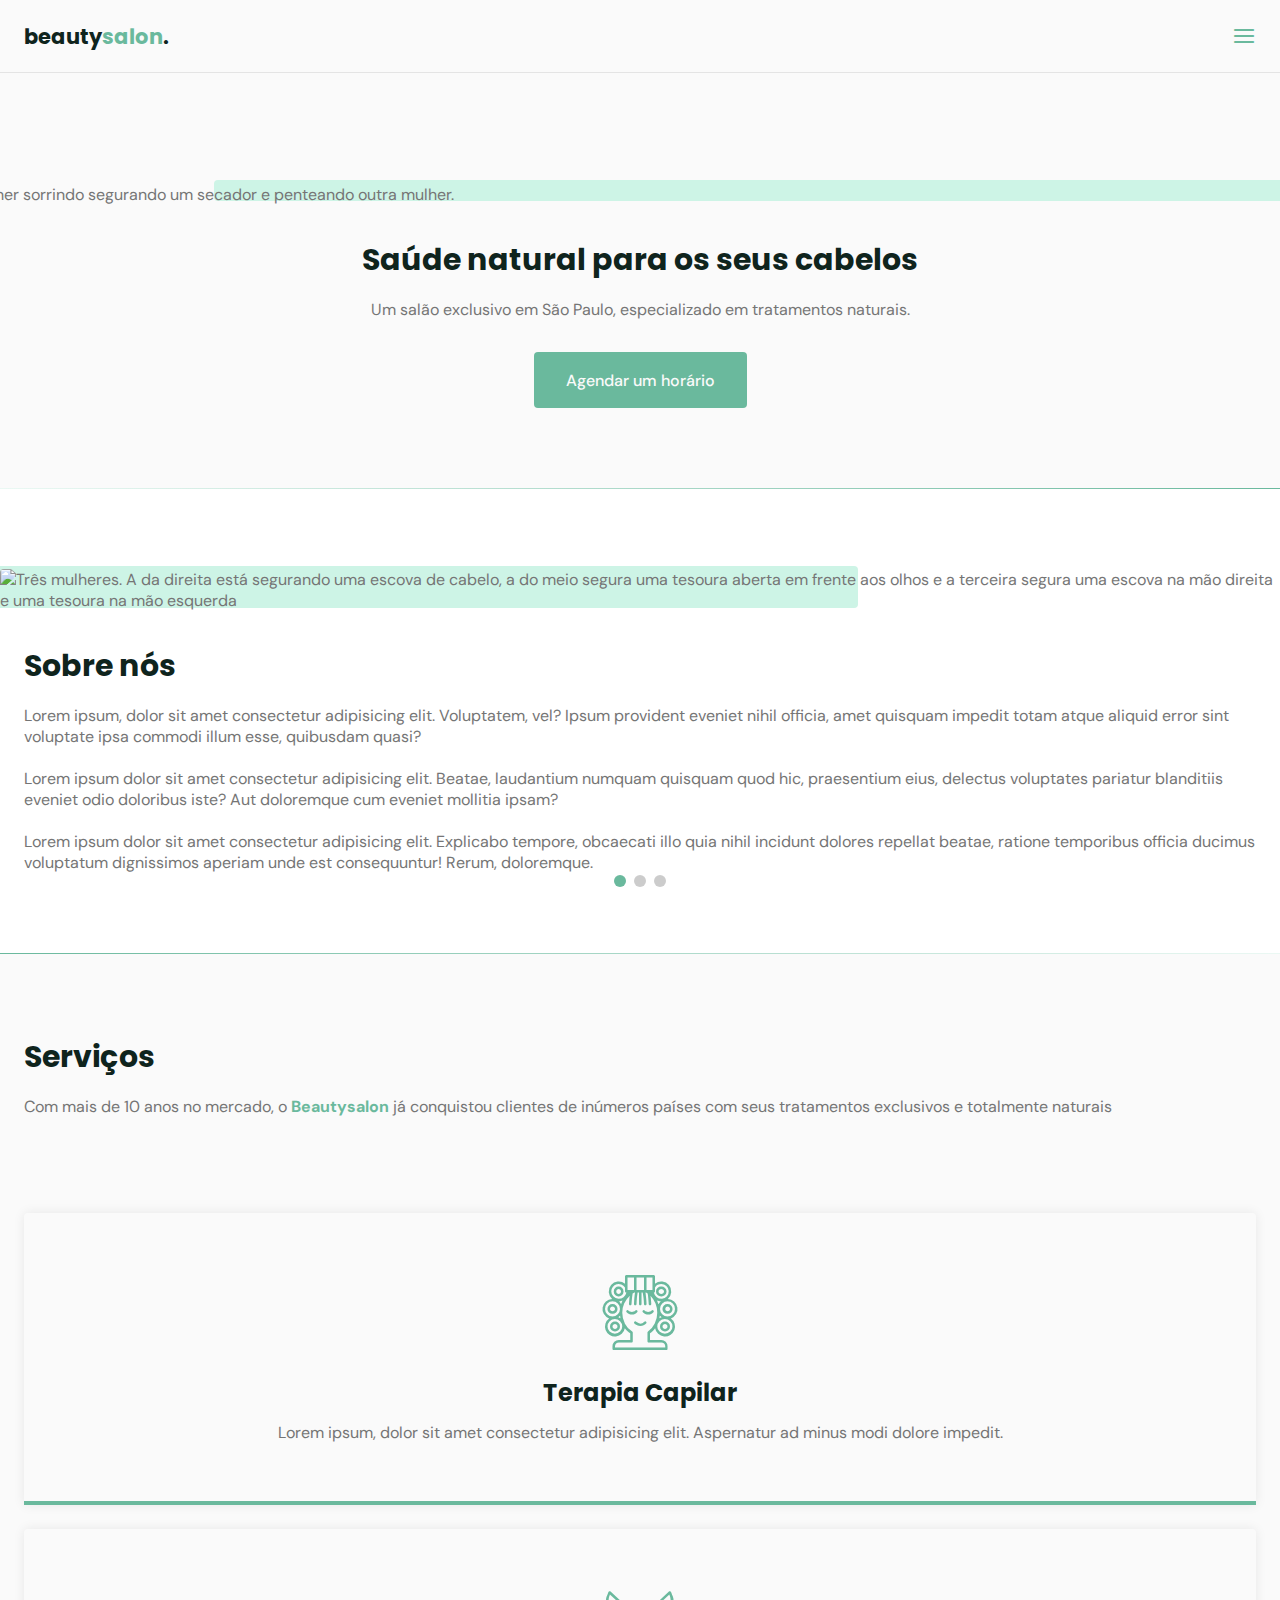
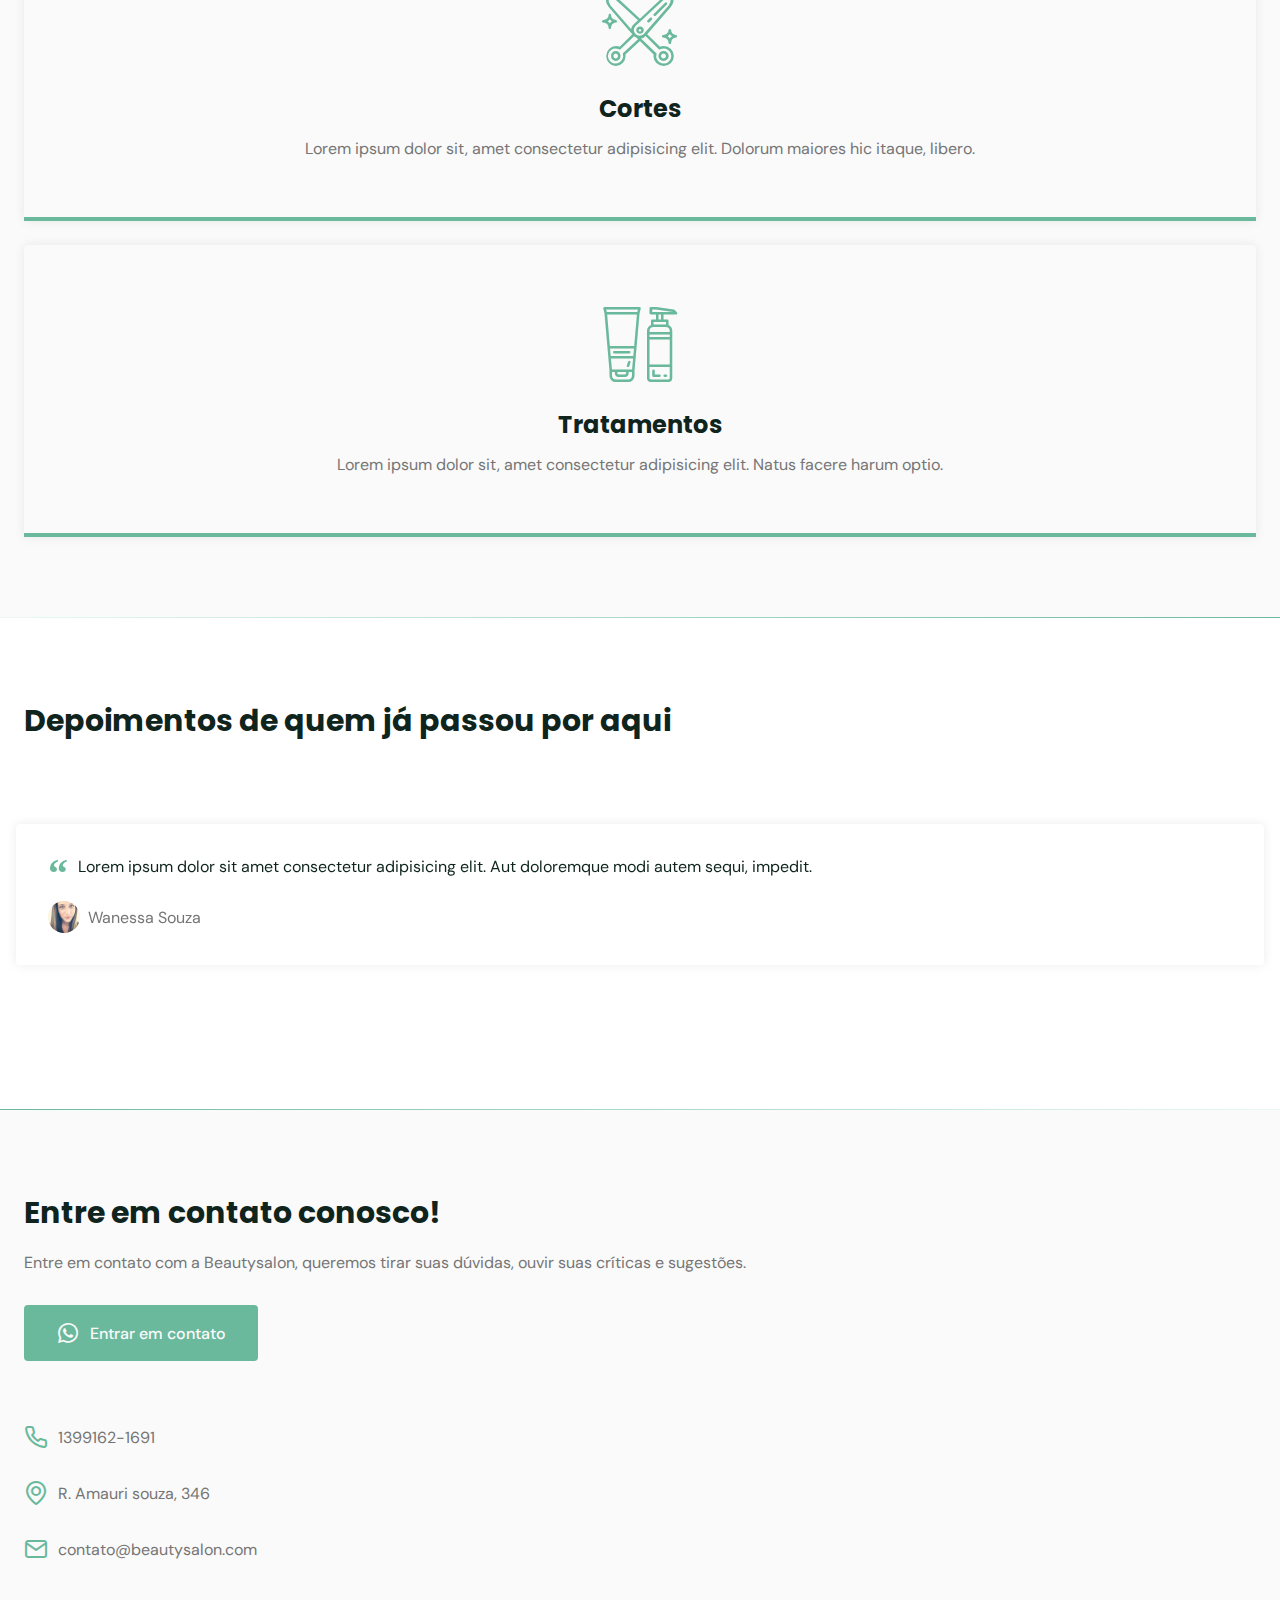
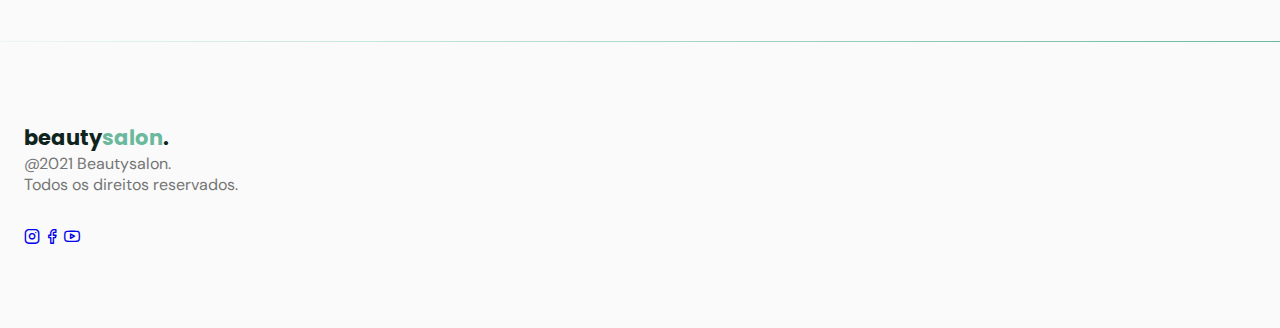
==== commit fa10ef98: "Update index.html" ====
--- a/index.html
+++ b/index.html
@@ -229,7 +229,29 @@
           </div>
         </div>
       </section>
+      <div class="divider-1"></div>
     </main>
+    <footer class="section">
+      <div class="container grid">
+        <div class="brand">
+          <a class="logo logo-alt" href="#home"> beauty<span>salon</span>. </a>
+          <p>@2021 Beautysalon.</p>
+          <p>Todos os direitos reservados.</p>
+        </div>
+        <div class="social">
+          <a href="https://instagram.com" target="_blank">
+            <i class="icon-instagram"></i>
+          </a>
+          <a href="https://facebook.com" target="_blank">
+            <i class="icon-facebook"></i
+          ></a>
+          <a href="https://youtube.com" target="_blank">
+            <i class="icon-youtube"></i
+          ></a>
+        </div>
+      </div>
+    </footer>
+    <a href="#home" class="back-to-top"><i class="icon-arrow-up"></i></a>
     <script src="https://unpkg.com/swiper/swiper-bundle.min.js"></script>
 
     <!-- scrollreveal -->
--- a/style.css
+++ b/style.css
@@ -343,9 +343,15 @@
   position: relative;
   text-indent: 1.875rem;
   margin-bottom: 1.5rem;
-  color: var(--base-color);
-}
-
+  color: var(--title-color);
+}
+#testimonials blockquote p span {
+  font: 700 2.5rem serif;
+  position: absolute;
+  top: -0.375rem;
+  left: -1.875rem;
+  color: var(--base-color);
+}
 #testimonials cite {
   display: flex;
   align-items: center;
@@ -354,4 +360,49 @@
 
 #testimonials cite img {
   width: 2rem;
-}
+  height: 2rem;
+  object-fit: cover;
+  clip-path: circle();
+  margin-right: 0.5rem;
+}
+
+/* Swiper*/
+
+.swiper-slide {
+  height: auto;
+  padding: 4rem 1rem;
+}
+
+.swiper-pagination-bullet {
+  width: 0.75rem;
+  height: 0.75rem;
+}
+
+.swiper-pagination-bullet-active {
+  background: var(--base-color);
+}
+/*=======Contact=========*/
+#contact .grid {
+  gap: 4rem;
+}
+#contact .text p {
+  margin-bottom: 2rem;
+}
+
+#contact .button i,
+#contact ul li i {
+  font-size: 1.5rem;
+  margin-right: 0.625rem;
+}
+
+#contact ul.grid {
+  gap: 2rem;
+}
+
+#contact ul li {
+  display: flex;
+  align-items: center;
+}
+#contact ul li i {
+  color: var(--base-color);
+}
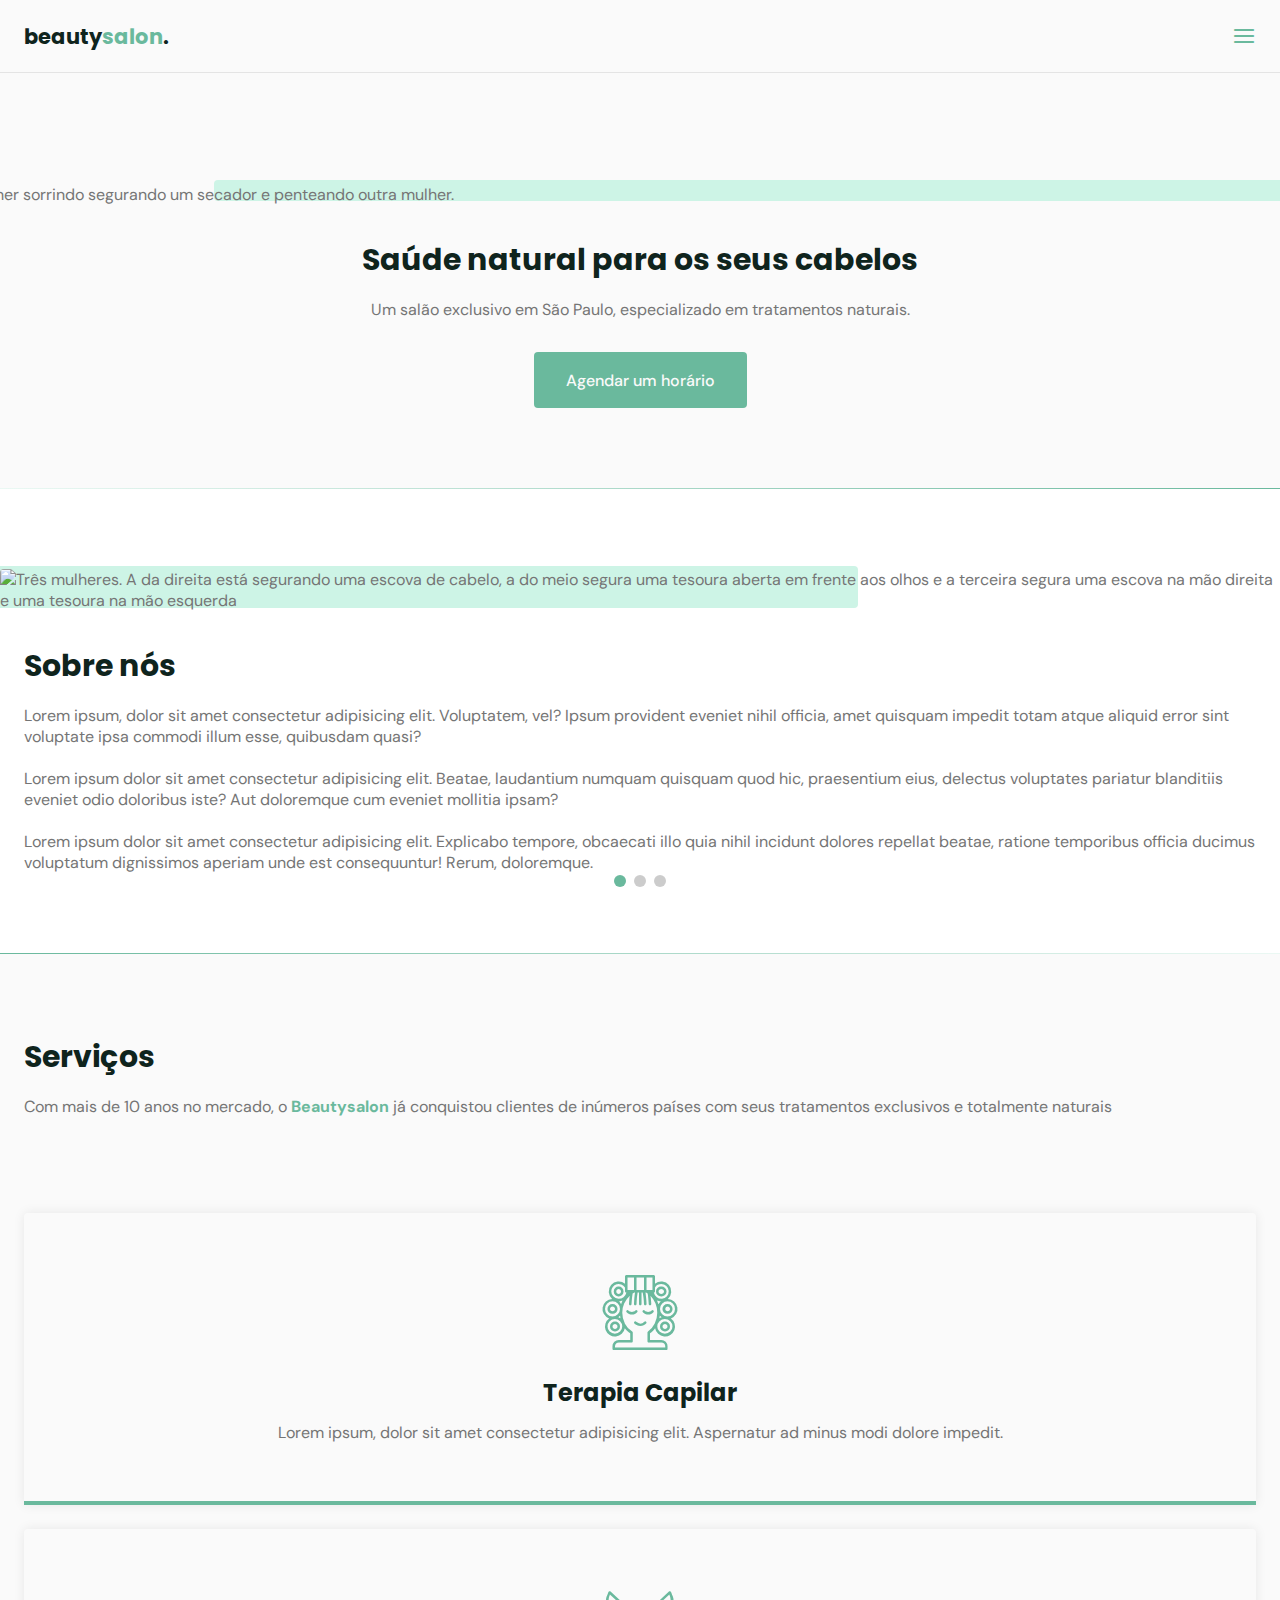
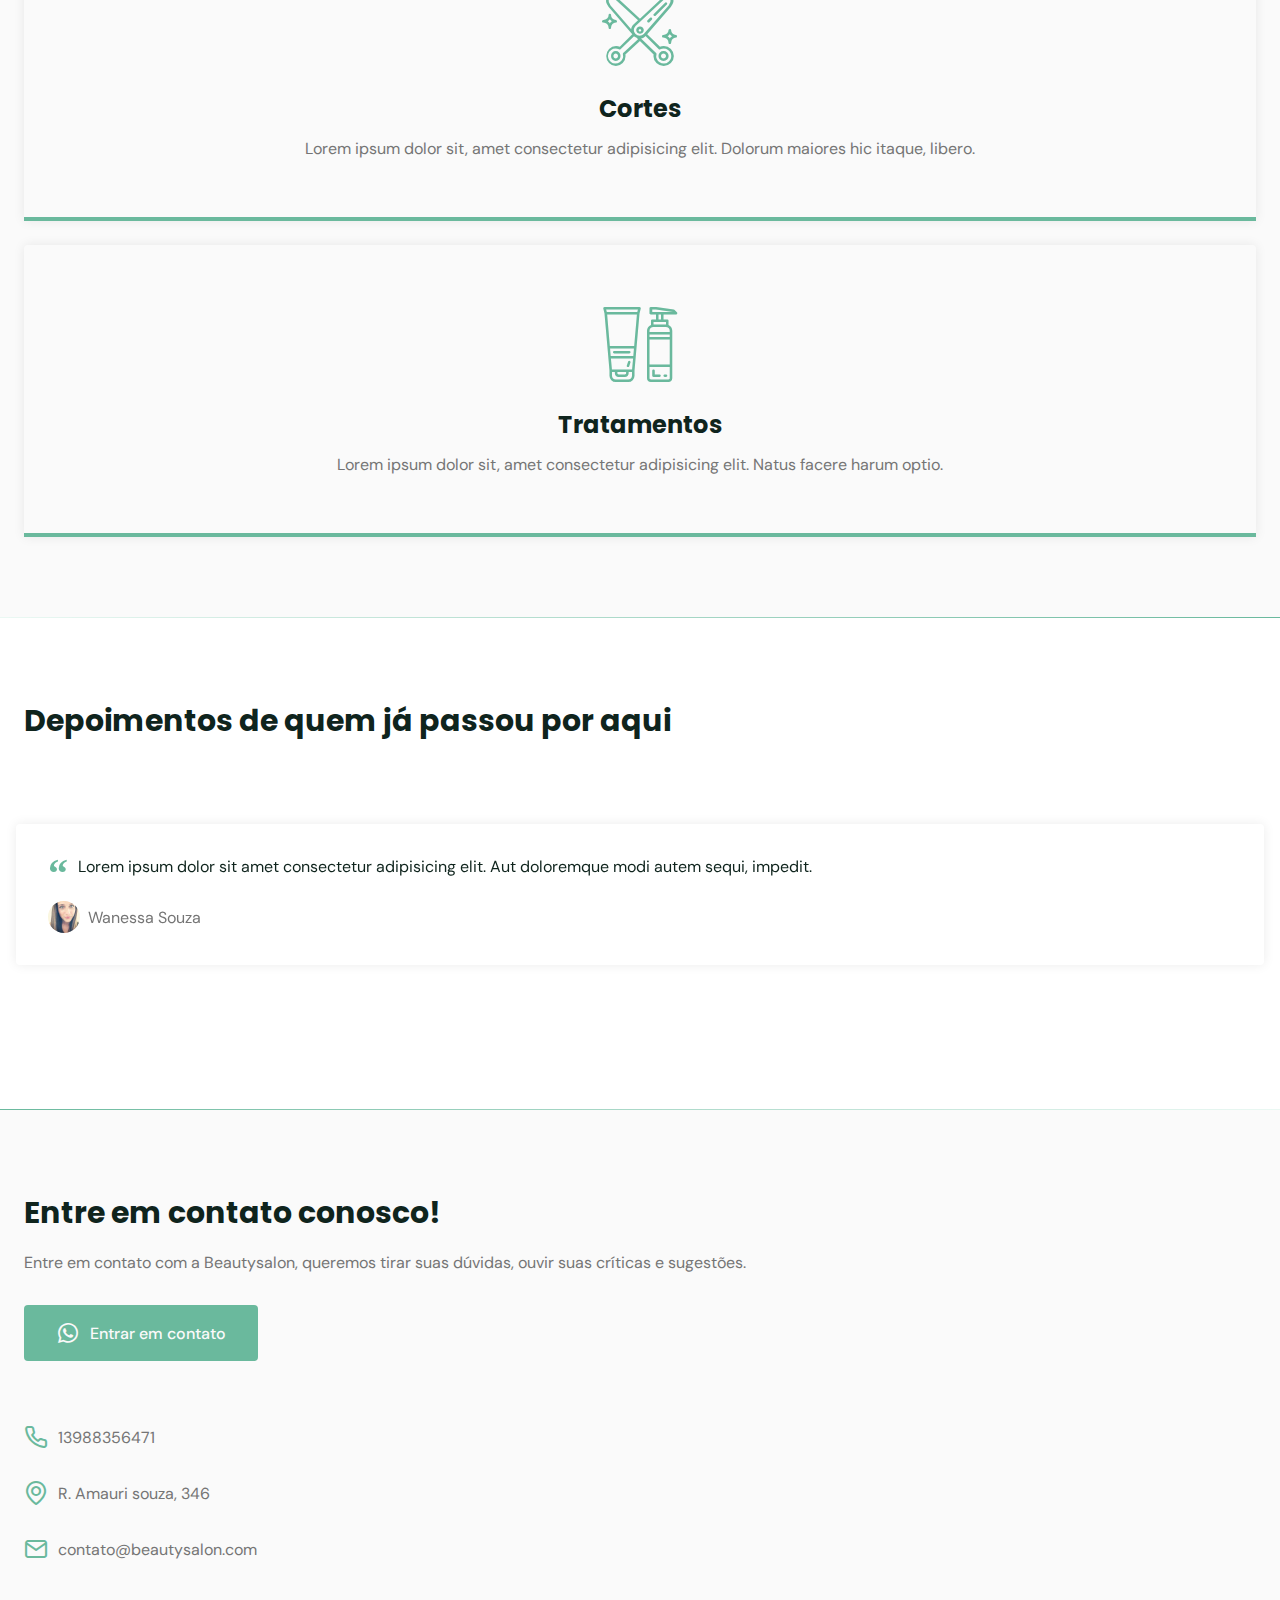
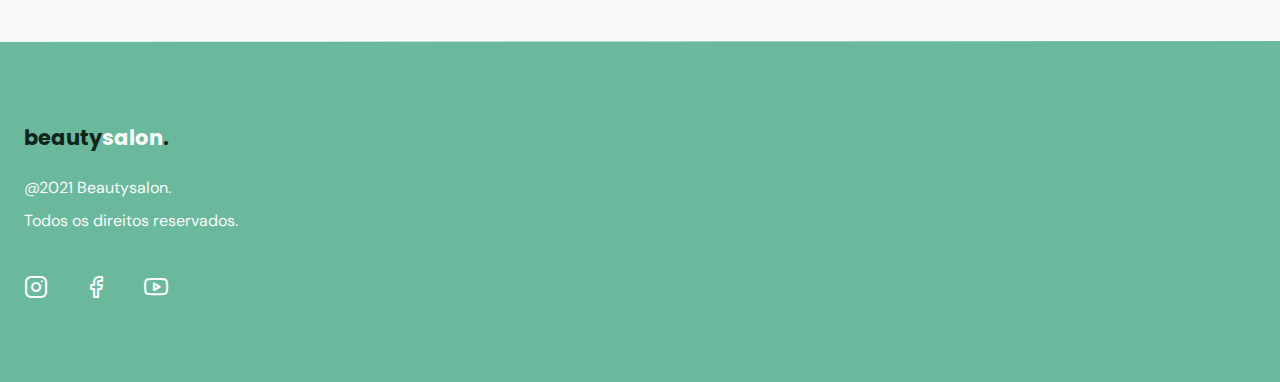
==== commit 2286e7b2: "Update index.html" ====
--- a/index.html
+++ b/index.html
@@ -175,7 +175,7 @@
                   </p>
                   <cite>
                     <img
-                      src="assets/fotos/56.jpeg"
+                      src="Assets/fotos/56.jpeg"
                       alt="Foto de Franciele Venega"
                     />
                     Franciele Venega
@@ -191,7 +191,7 @@
                   </p>
                   <cite>
                     <img
-                      src="assets/fotos/26.jpeg"
+                      src="Assets/fotos/26.jpeg"
                       alt="Fotos de Valeska Fabris"
                     />
                     Valeska Fabris
@@ -214,7 +214,7 @@
               ouvir suas críticas e sugestões.
             </p>
             <a
-              href="https://api.whatsapp.com/send?phone=+5513991621691&text=Oi! Gostaria de agendar um horário"
+              href="https://api.whatsapp.com/send?phone=+5513988356471&text=Oi! Gostaria de agendar um horário"
               class="button"
               target="_blank"
               ><i class="icon-whatsapp"></i> Entrar em contato</a
@@ -222,7 +222,7 @@
           </div>
           <div class="links">
             <ul class="grid">
-              <li><i class="icon-phone"></i>1399162-1691</li>
+              <li><i class="icon-phone"></i>13988356471</li>
               <li><i class="icon-map-pin"></i>R. Amauri souza, 346</li>
               <li><i class="icon-mail"></i>contato@beautysalon.com</li>
             </ul>
@@ -251,7 +251,9 @@
         </div>
       </div>
     </footer>
-    <a href="#home" class="back-to-top"><i class="icon-arrow-up"></i></a>
+    <a href="#home" class="back-to-top"
+      ><i class="icon-arrow-outline-up"></i
+    ></a>
     <script src="https://unpkg.com/swiper/swiper-bundle.min.js"></script>
 
     <!-- scrollreveal -->
--- a/Assets/Fonts/style.css
+++ b/Assets/Fonts/style.css
@@ -1,17 +1,16 @@
 @font-face {
   font-family: 'icomoon';
-  src: url('fonts/icomoon.eot?i41y');
-  src: url('fonts/icomoon.eot?i41y#iefix') format('embedded-opentype'),
-    url('fonts/icomoon.ttf?i41y') format('truetype'),
-    url('fonts/icomoon.woff?i41y') format('woff'),
-    url('fonts/icomoon.svg?i41y#icomoon') format('svg');
+  src:  url('fonts/icomoon.eot?7ocupe');
+  src:  url('fonts/icomoon.eot?7ocupe#iefix') format('embedded-opentype'),
+    url('fonts/icomoon.ttf?7ocupe') format('truetype'),
+    url('fonts/icomoon.woff?7ocupe') format('woff'),
+    url('fonts/icomoon.svg?7ocupe#icomoon') format('svg');
   font-weight: normal;
   font-style: normal;
   font-display: block;
 }
 
-[class^='icon-'],
-[class*=' icon-'] {
+[class^="icon-"], [class*=" icon-"] {
   /* use !important to prevent issues with browser extensions that change fonts */
   font-family: 'icomoon' !important;
   speak: never;
@@ -26,39 +25,45 @@
   -moz-osx-font-smoothing: grayscale;
 }
 
+.icon-arrow-outline-up:before {
+  content: "\e90c";
+}
 .icon-phone:before {
-  content: '\e900';
+  content: "\e900";
 }
 .icon-close:before {
-  content: '\e901';
+  content: "\e901";
 }
 .icon-cosmetic:before {
-  content: '\e902';
+  content: "\e902";
 }
 .icon-facebook:before {
-  content: '\e903';
+  content: "\e903";
 }
 .icon-instagram:before {
-  content: '\e904';
+  content: "\e904";
 }
 .icon-mail:before {
-  content: '\e905';
+  content: "\e905";
 }
 .icon-map-pin:before {
-  content: '\e906';
+  content: "\e906";
 }
 .icon-menu:before {
-  content: '\e907';
+  content: "\e907";
 }
 .icon-trim:before {
-  content: '\e908';
+  content: "\e908";
 }
 .icon-whatsapp:before {
-  content: '\e909';
+  content: "\e909";
 }
 .icon-woman-hair:before {
-  content: '\e90a';
+  content: "\e90a";
 }
 .icon-youtube:before {
-  content: '\e90b';
+  content: "\e90b";
 }
+.icon-circle-up:before {
+  content: "\ea41";
+}
--- a/style.css
+++ b/style.css
@@ -136,6 +136,9 @@
 .logo span {
   color: var(--base-color);
 }
+.logo-alt span {
+  color: var(--body-color);
+}
 /* -------Navigation------- */
 nav {
   height: var(--header-height);
@@ -406,3 +409,67 @@
 #contact ul li i {
   color: var(--base-color);
 }
+
+/*===== Footer ======*/
+
+footer {
+  background: var(--base-color);
+}
+
+footer .logo {
+  display: inline-block;
+  margin-bottom: 1.5rem;
+}
+
+footer .brand p {
+  color: var(--text-color-light);
+  margin-bottom: 0.75rem;
+}
+footer i {
+  font-size: 1.5rem;
+  color: var(--text-color-light);
+}
+footer .social a {
+  margin-right: 2rem;
+  transition: 0.3s;
+  display: inline-block;
+}
+
+footer .social a:hover {
+  transform: translateY(-8px);
+}
+
+/*back to top*/
+
+.back-to-top {
+  background: var(--base-color);
+  color: var(--text-color-light);
+
+  position: fixed;
+  right: 1rem;
+  bottom: 1rem;
+
+  padding: 0.5rem;
+  clip-path: circle();
+
+  font-size: 1.5rem;
+  line-height: 0;
+
+  visibility: hidden;
+  opacity: 0;
+
+  transition: 0.3s;
+  transform: translateY(100%);
+}
+
+.back-to-top.show {
+  visibility: visible;
+  opacity: 1;
+  transform: translateY(0);
+}
+
+@media (min-width: 992px) {
+  :root {
+    --title-font-size: 2.2rem;
+  }
+}
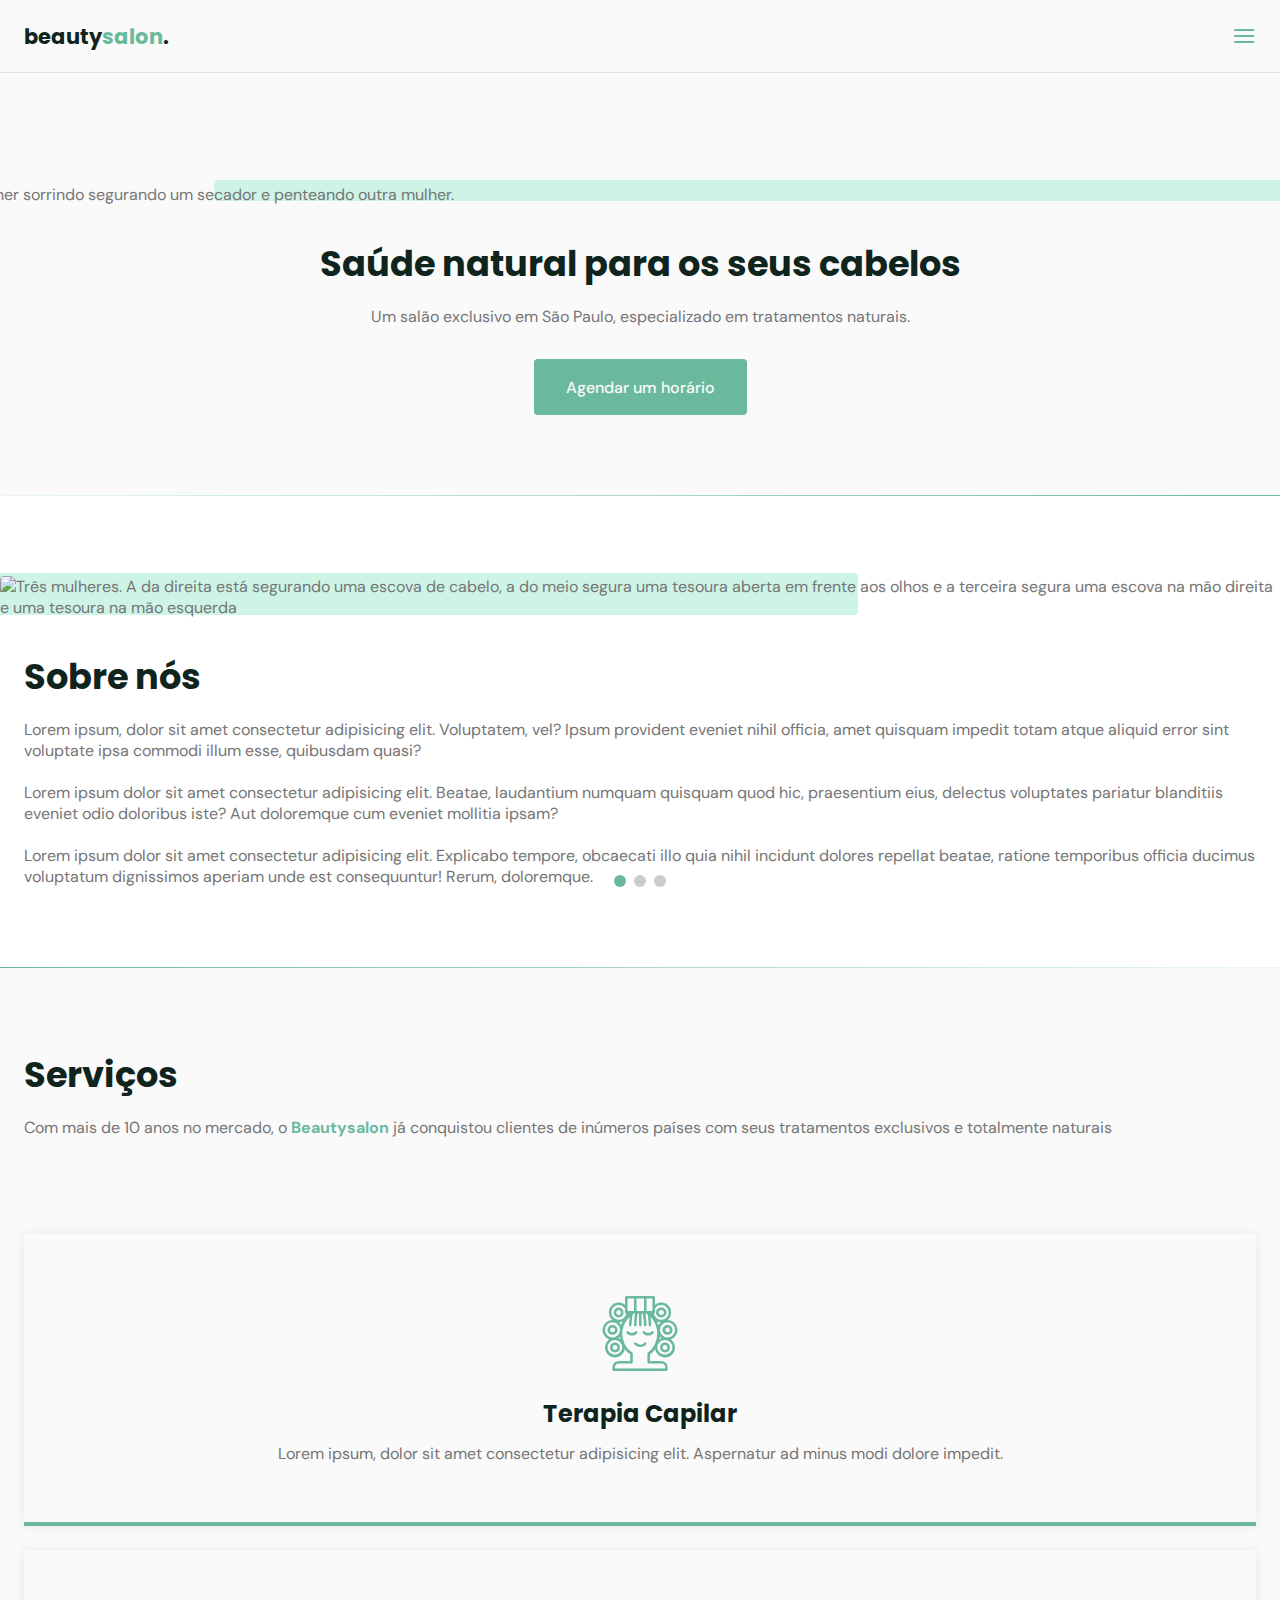
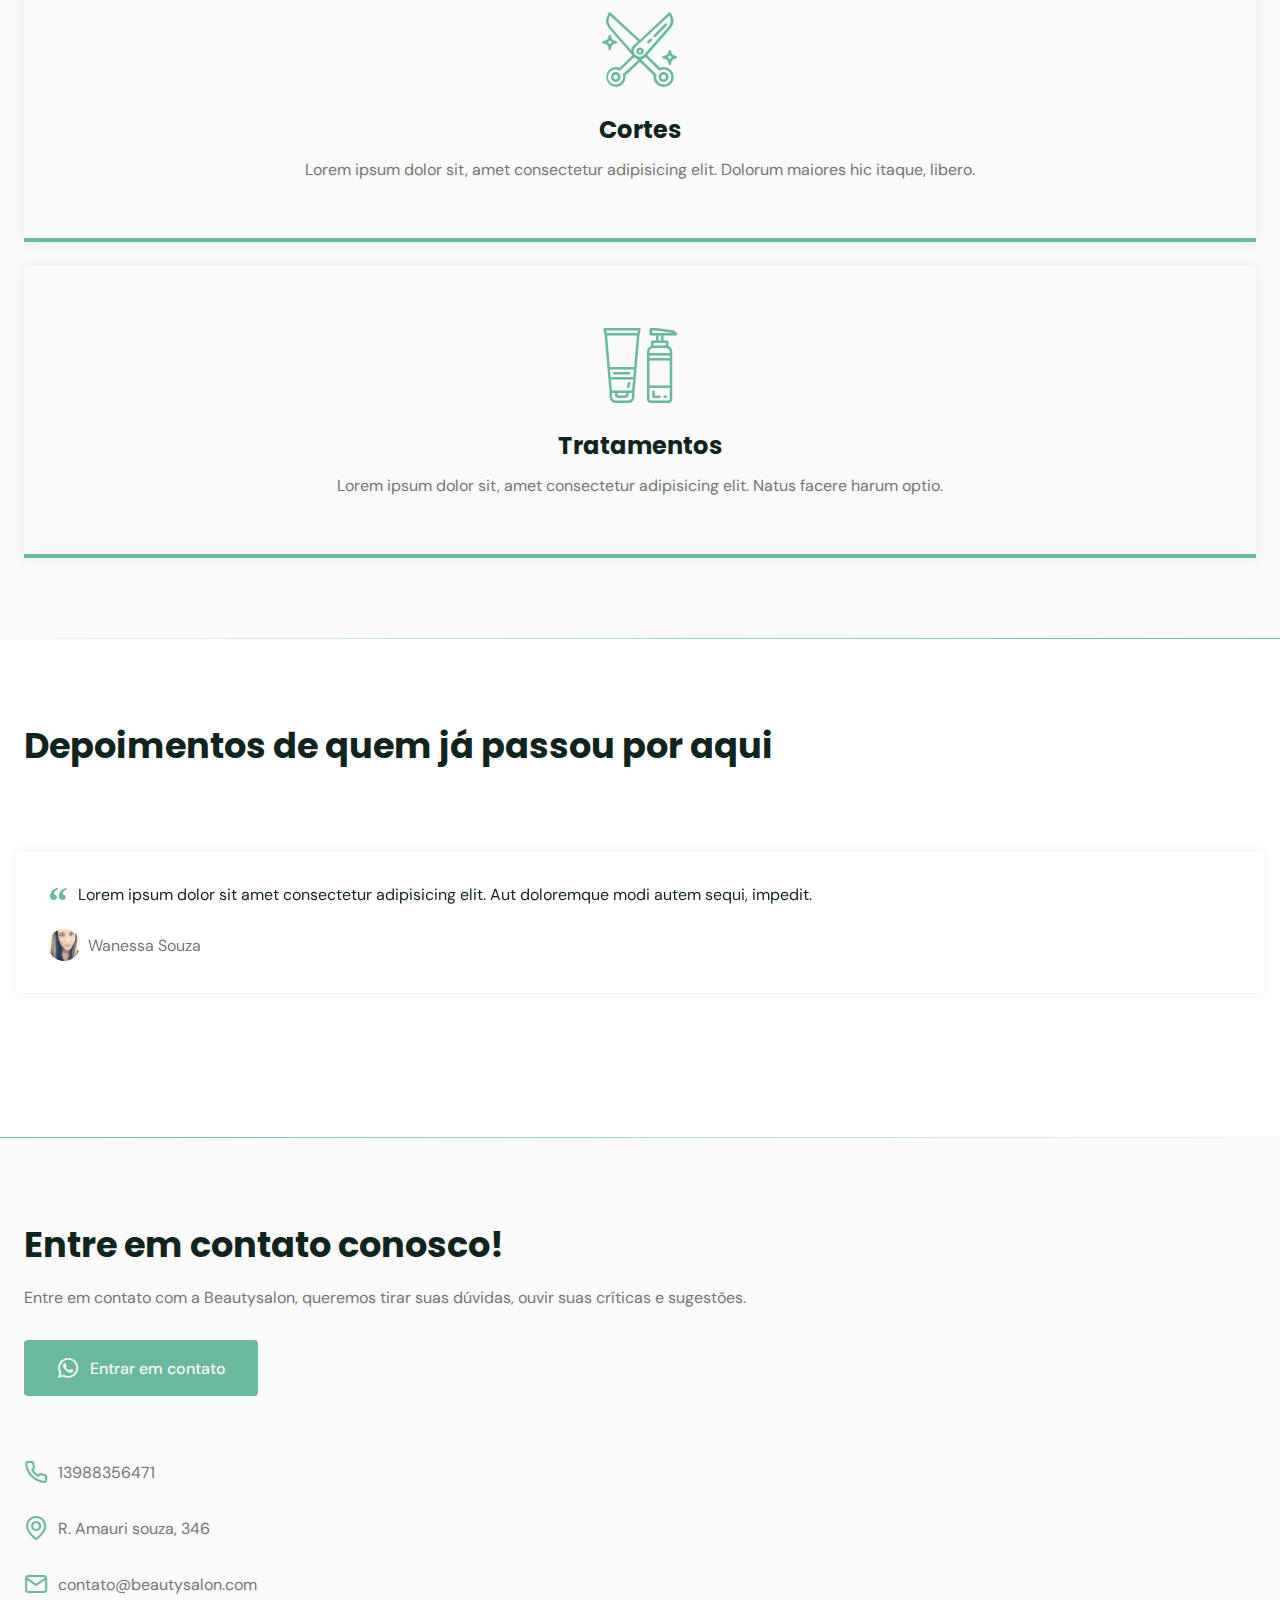
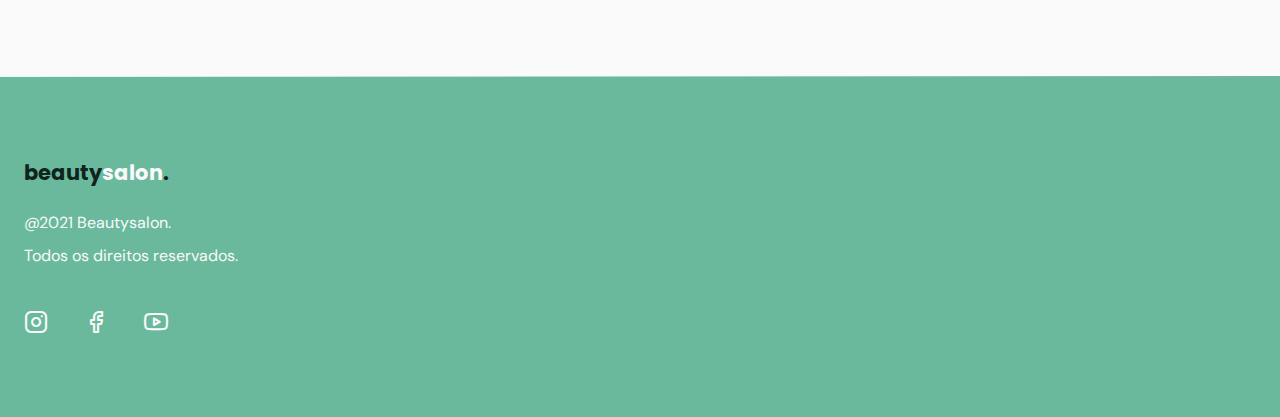
==== commit 0ff498cf: "Update index.html" ====
--- a/index.html
+++ b/index.html
@@ -62,7 +62,13 @@
               Um salão exclusivo em São Paulo, especializado em tratamentos
               naturais.
             </p>
-            <a class="button" href="#">Agendar um horário</a>
+
+            <a
+              href="https://api.whatsapp.com/send?phone=+5513988356471&text=Oi! Gostaria de agendar um horário"
+              class="button"
+              target="_blank"
+              >Agendar um horário</a
+            >
           </div>
         </div>
       </section>
--- a/style.css
+++ b/style.css
@@ -28,6 +28,9 @@
   --text-color: hsl(0 0% 46%);
   --text-color-light: hsl(0 0% 98%);
   --body-color: hsl(0 0% 98%);
+
+  /* fonts*/
+  --title-font-size: 1.875rem;
 }
 
 /*------- BASE ---------*/
@@ -42,7 +45,7 @@
 }
 
 .title {
-  font: 700 1.875rem 'Poppins', sans-serif;
+  font: 700 var(--title-font-size) 'Poppins', sans-serif;
   color: var(--title-color);
   -webkit-font-smoothing: auto;
 }
@@ -334,7 +337,7 @@
 }
 #testimonials header {
   margin-left: 1.5rem;
-  margin-left: 1.5rem;
+  margin-right: 1.5rem;
   margin-bottom: 0;
 }
 #testimonials blockquote {
